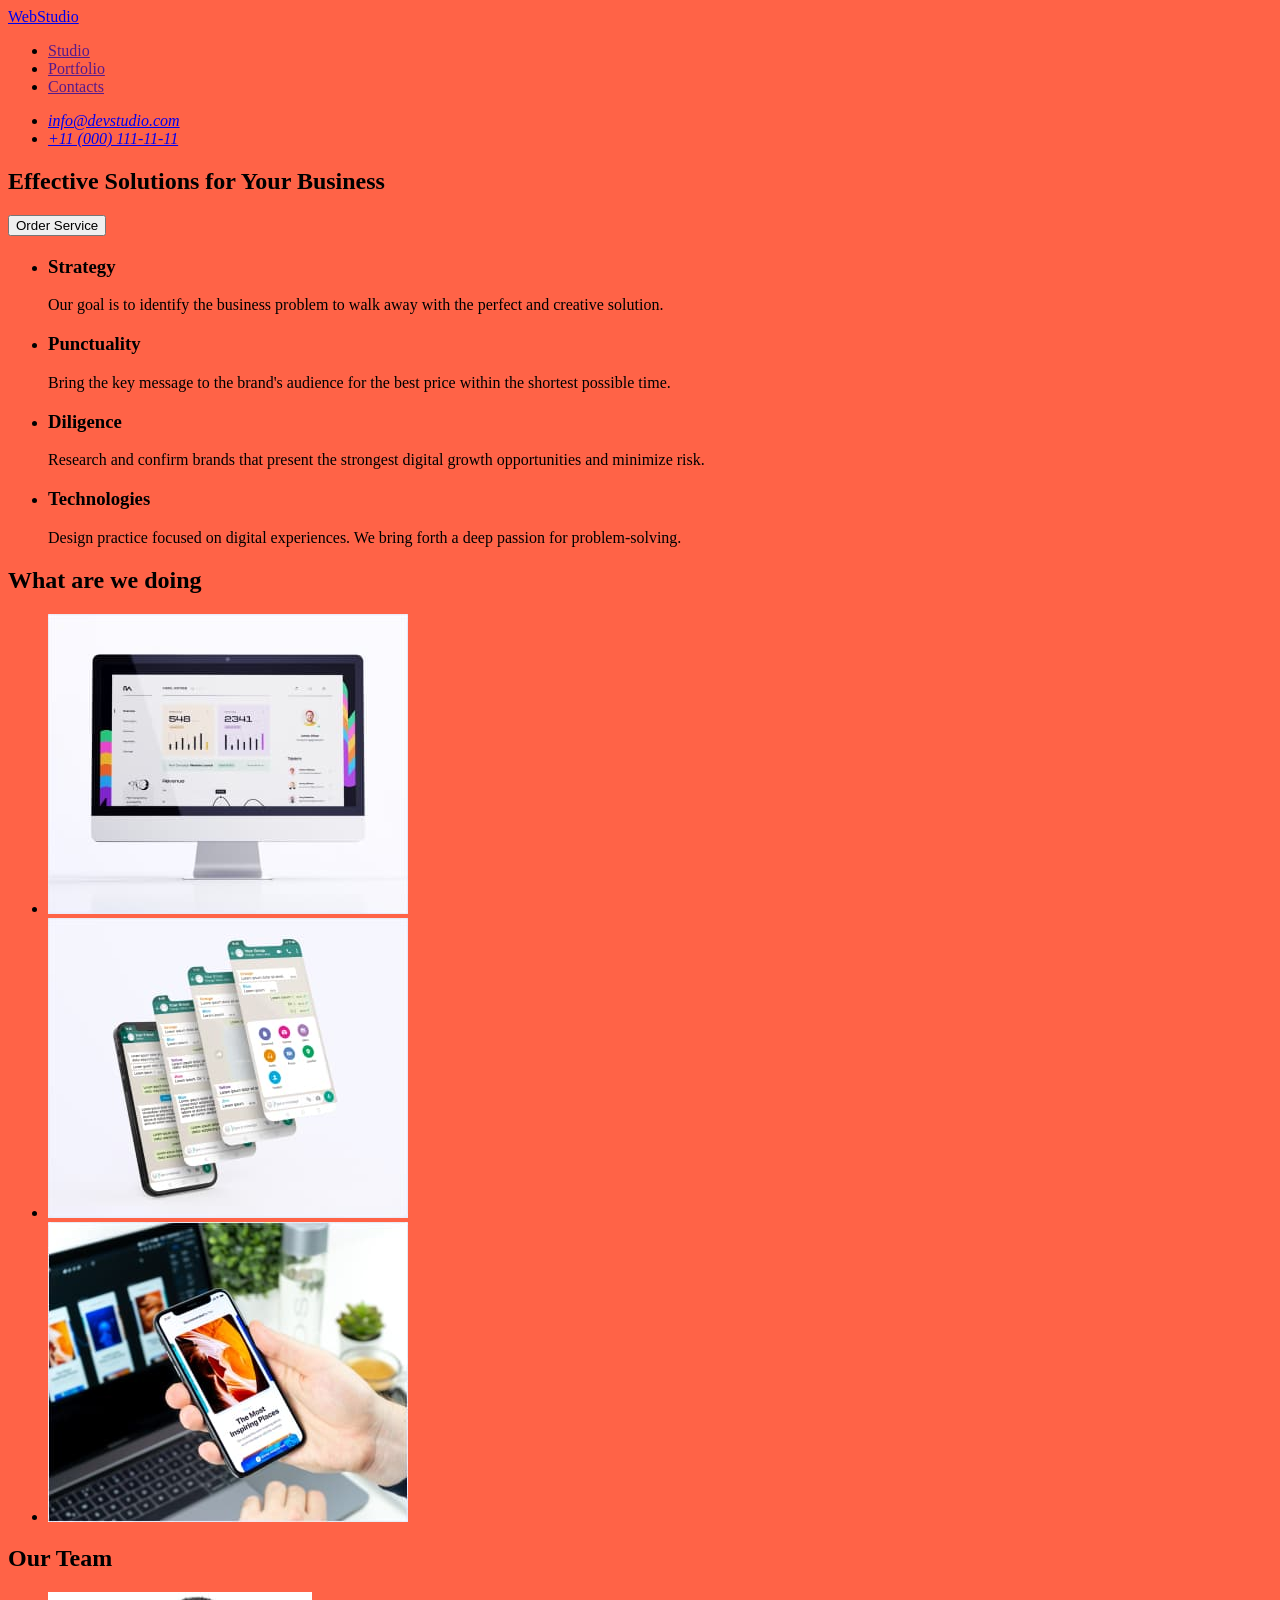
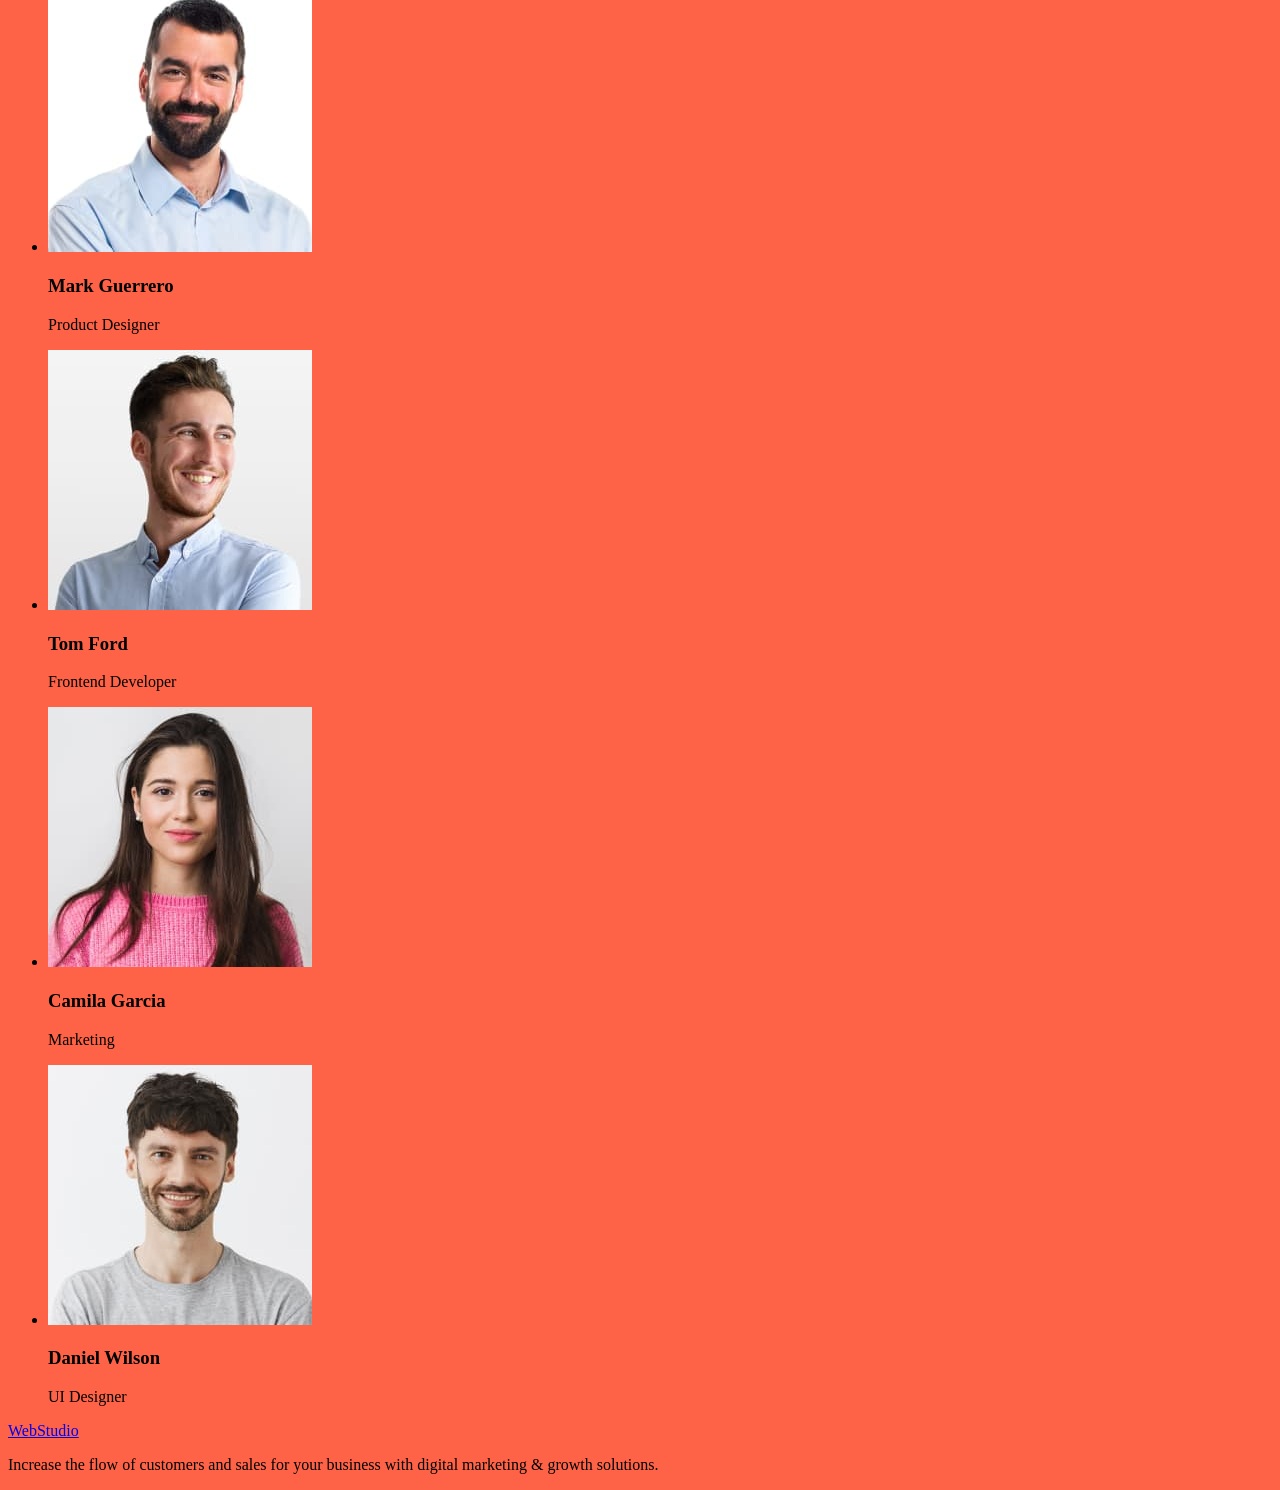
==== index.html @ 6b771194 "22,03,23" ====
<!DOCTYPE html>
<html lang="en">
  <head>
    <meta charset="UTF-8" />
    <meta http-equiv="X-UA-Compatible" content="IE=edge" />
    <meta name="viewport" content="width=device-width, initial-scale=1.0" />
    <title>Effective Solutions for Your Business</title>
    <link rel="stylesheet" href="./css/styles.css" />
  </head>
  <body>
    <header>
      <nav>
        <a href="./index.html">WebStudio</a>
        <ul>
          <li>
            <a href="">Studio</a>
          </li>
          <li>
            <a href="">Portfolio</a>
          </li>
          <li>
            <a href="">Contacts</a>
          </li>
        </ul>
      </nav>
      <address>
        <ul>
          <li>
            <a href="mailto:info@devstudio.com">info@devstudio.com</a>
          </li>
          <li>
            <a href="tel:+110001111111">+11 (000) 111-11-11</a>
          </li>
        </ul>
      </address>
    </header>
    <main>
      <section>
        <h1>Effective Solutions for Your Business</h1>
        <button type="button">Order Service</button>
      </section>
      <section>
        <h2></h2>
        <ul>
          <li>
            <h3>Strategy</h3>
            <p>
              Our goal is to identify the business problem to walk away with the
              perfect and creative solution.
            </p>
          </li>
          <li>
            <h3>Punctuality</h3>
            <p>
              Bring the key message to the brand's audience for the best price
              within the shortest possible time.
            </p>
          </li>
          <li>
            <h3>Diligence</h3>
            <p>
              Research and confirm brands that present the strongest digital
              growth opportunities and minimize risk.
            </p>
          </li>
          <li>
            <h3>Technologies</h3>
            <p>
              Design practice focused on digital experiences. We bring forth a
              deep passion for problem-solving.
            </p>
          </li>
        </ul>
      </section>
      <section>
        <h2>What are we doing</h2>
        <ul>
          <li>
            <img
              src="./images/comp1.jpg"
              alt="computer"
              width="360"
              height="300"
            />
          </li>
          <li>
            <img
              src="./images/tel1.jpg"
              alt="telephone"
              width="360"
              height="300"
            />
          </li>
          <li>
            <img
              src="./images/comp-tel.jpg"
              alt="computer and telephone"
              width="360"
              height="300"
            />
          </li>
        </ul>
      </section>
      <section>
        <h2>Our Team</h2>
        <ul>
          <li>
            <img
              src="./images/mark-guerrero.jpg"
              alt="mark-guerrero"
              width="264"
              height="260"
            />
            <h3>Mark Guerrero</h3>
            <p>Product Designer</p>
          </li>
          <li>
            <img
              src="./images/tom-ford.jpg"
              alt="tom-ford"
              width="264"
              height="260"
            />
            <h3>Tom Ford</h3>
            <p>Frontend Developer</p>
          </li>
          <li>
            <img
              src="./images/camila-garcia.jpg"
              alt="camila-garcia"
              width="264"
              height="260"
            />
            <h3>Camila Garcia</h3>
            <p>Marketing</p>
          </li>
          <li>
            <img
              src="./images/daniel-wilson.jpg"
              alt="daniel-wilson"
              width="264"
              height="260"
            />
            <h3>Daniel Wilson</h3>
            <p>UI Designer</p>
          </li>
        </ul>
      </section>
    </main>

    <footer>
      <a href="./index.html">WebStudio</a>
      <p>
        Increase the flow of customers and sales for your business with digital
        marketing & growth solutions.
      </p>
    </footer>
  </body>
</html>
---- css/styles.css ----
body {
  background-color: tomato;
}
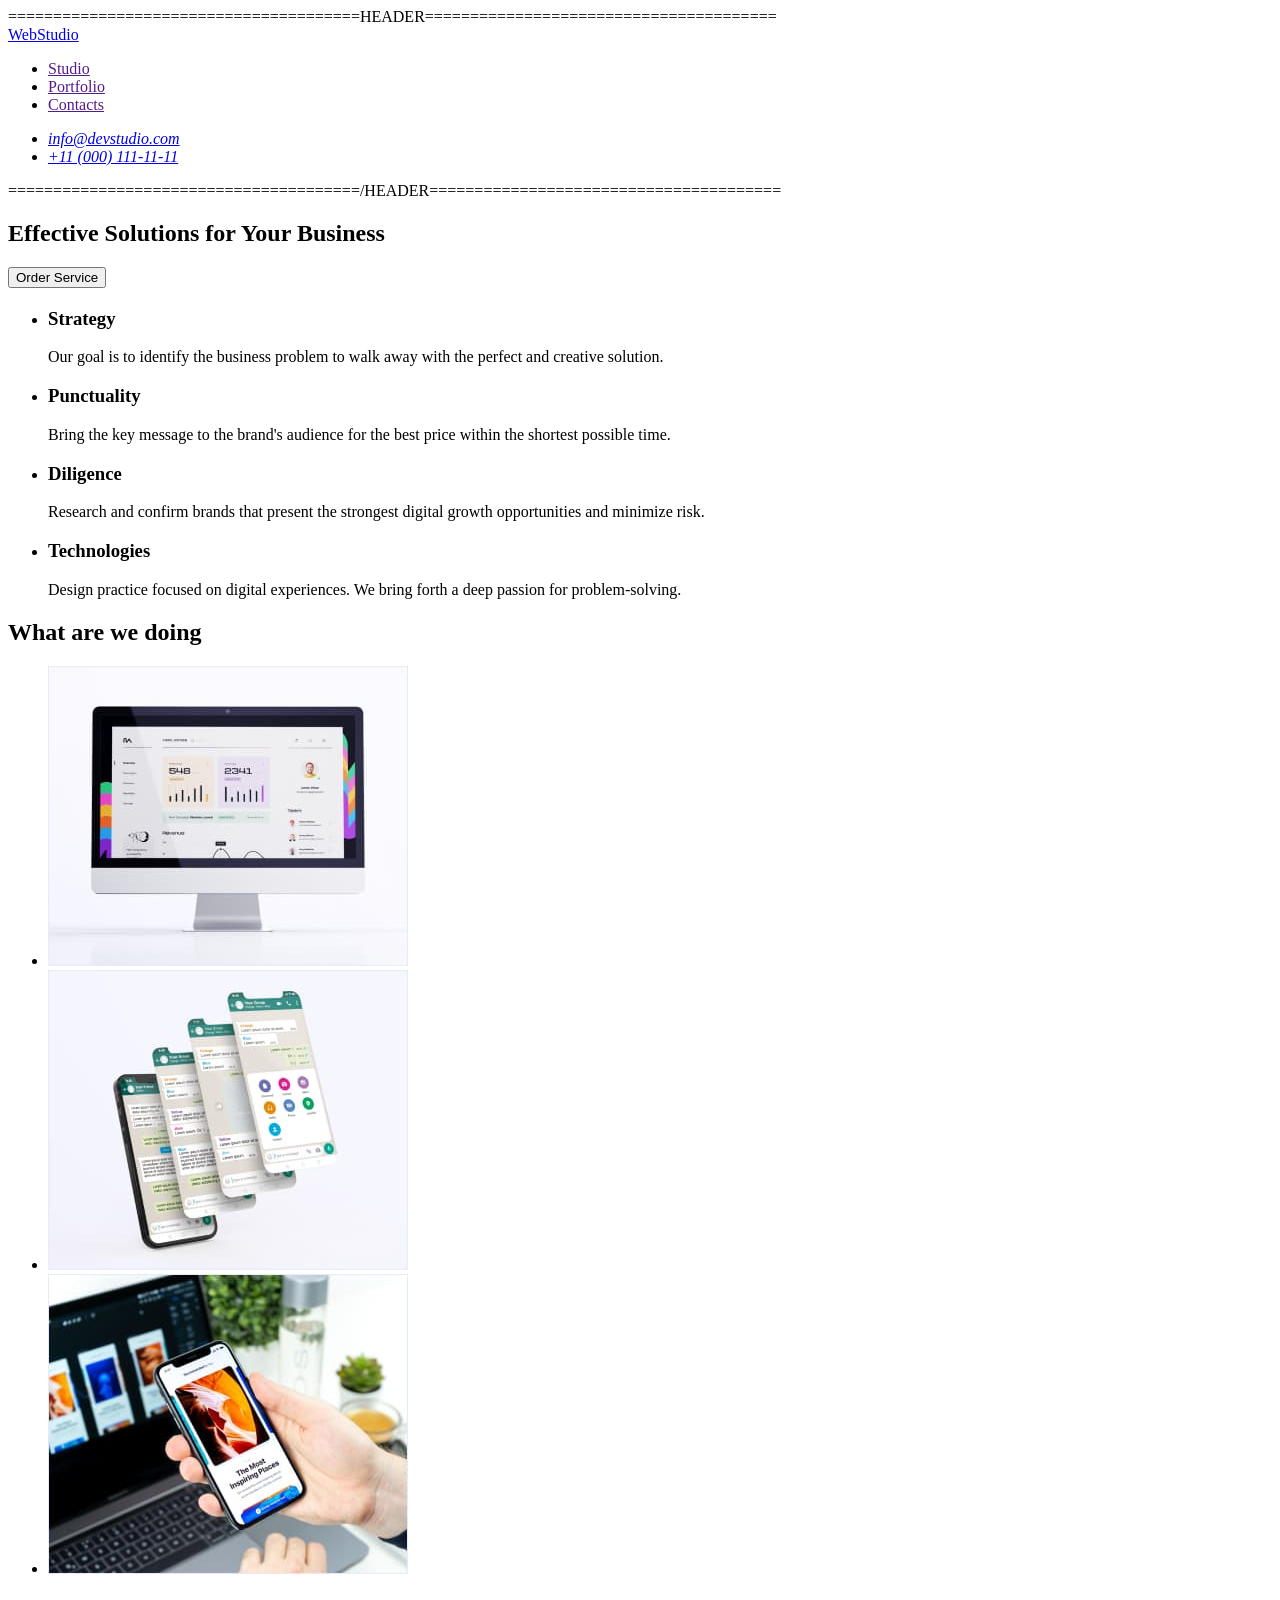
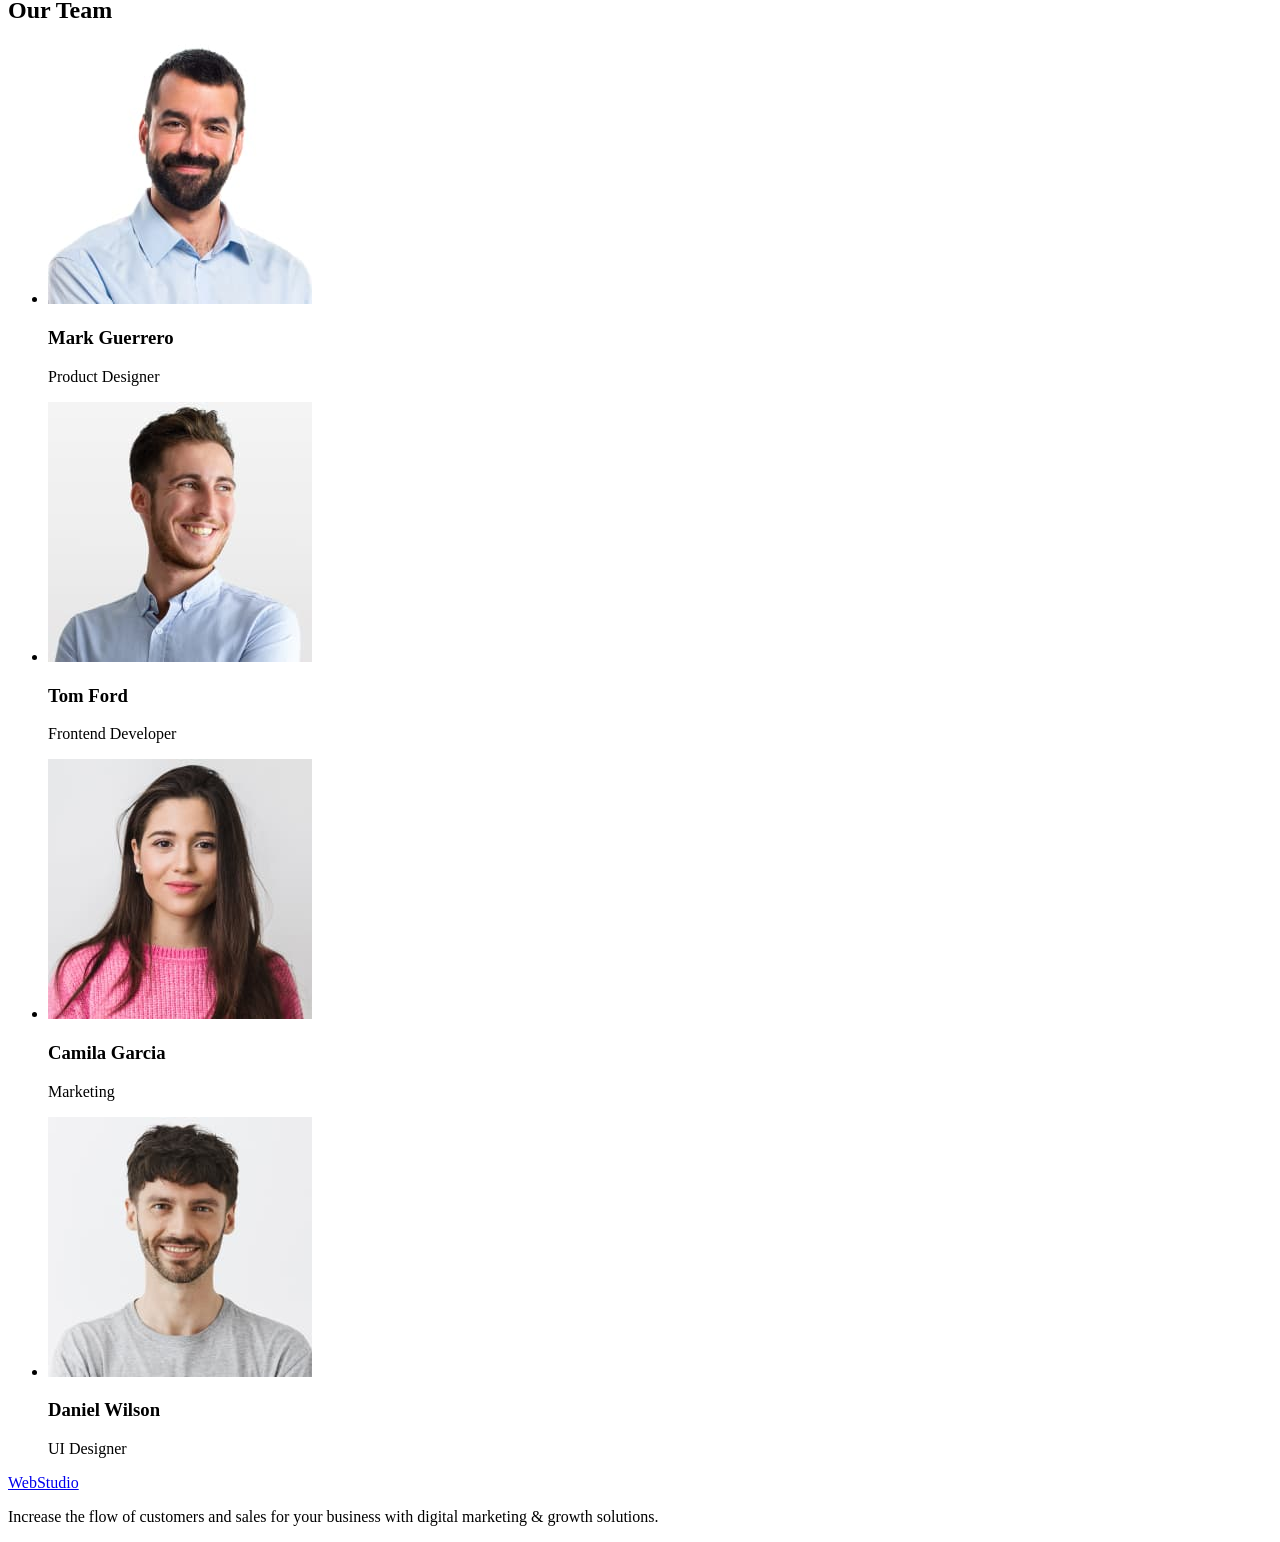
==== commit 23564db5: "23.03.23" ====
--- a/index.html
+++ b/index.html
@@ -8,6 +8,7 @@
     <link rel="stylesheet" href="./css/styles.css" />
   </head>
   <body>
+    =======================================HEADER=======================================
     <header>
       <nav>
         <a href="./index.html">WebStudio</a>
@@ -34,6 +35,7 @@
         </ul>
       </address>
     </header>
+    =======================================/HEADER=======================================
     <main>
       <section>
         <h1>Effective Solutions for Your Business</h1>
--- a/css/styles.css
+++ b/css/styles.css
@@ -1,3 +1,3 @@
 body {
-  background-color: tomato;
+  background-color: ;
 }
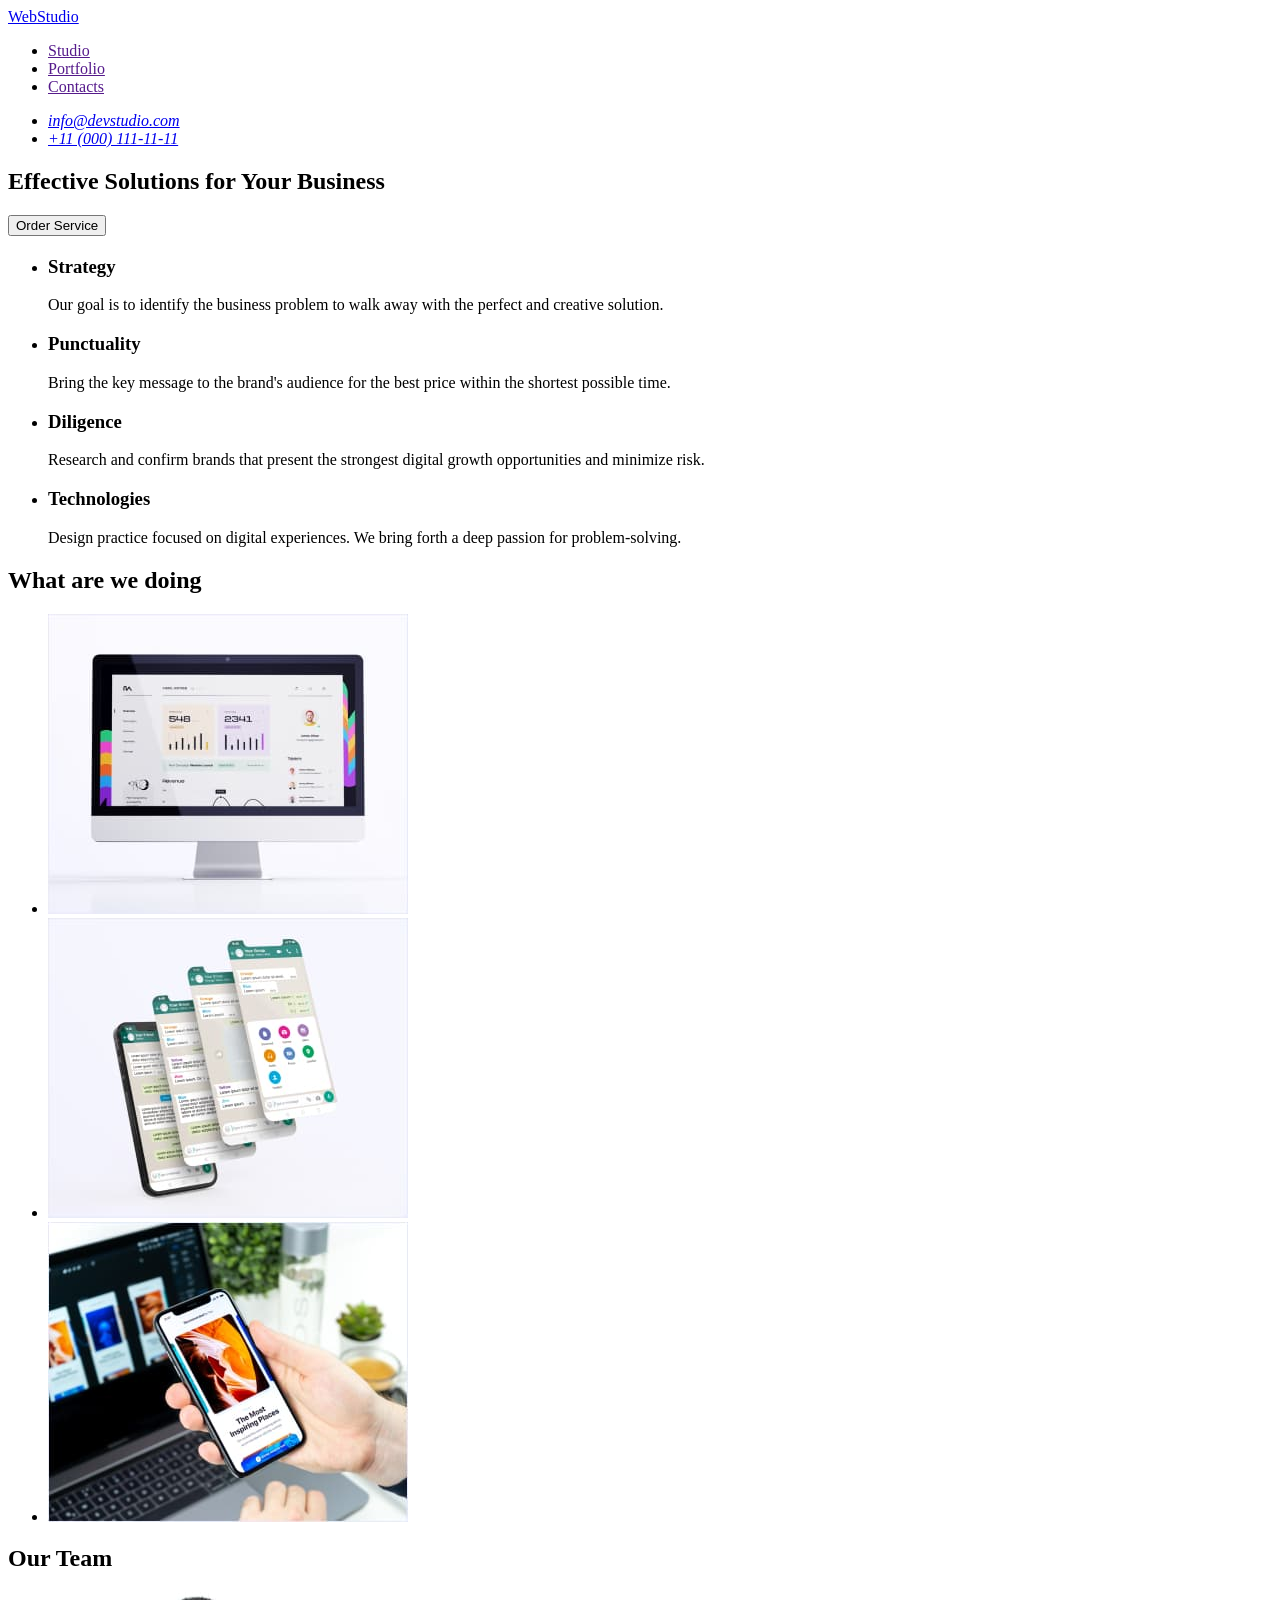
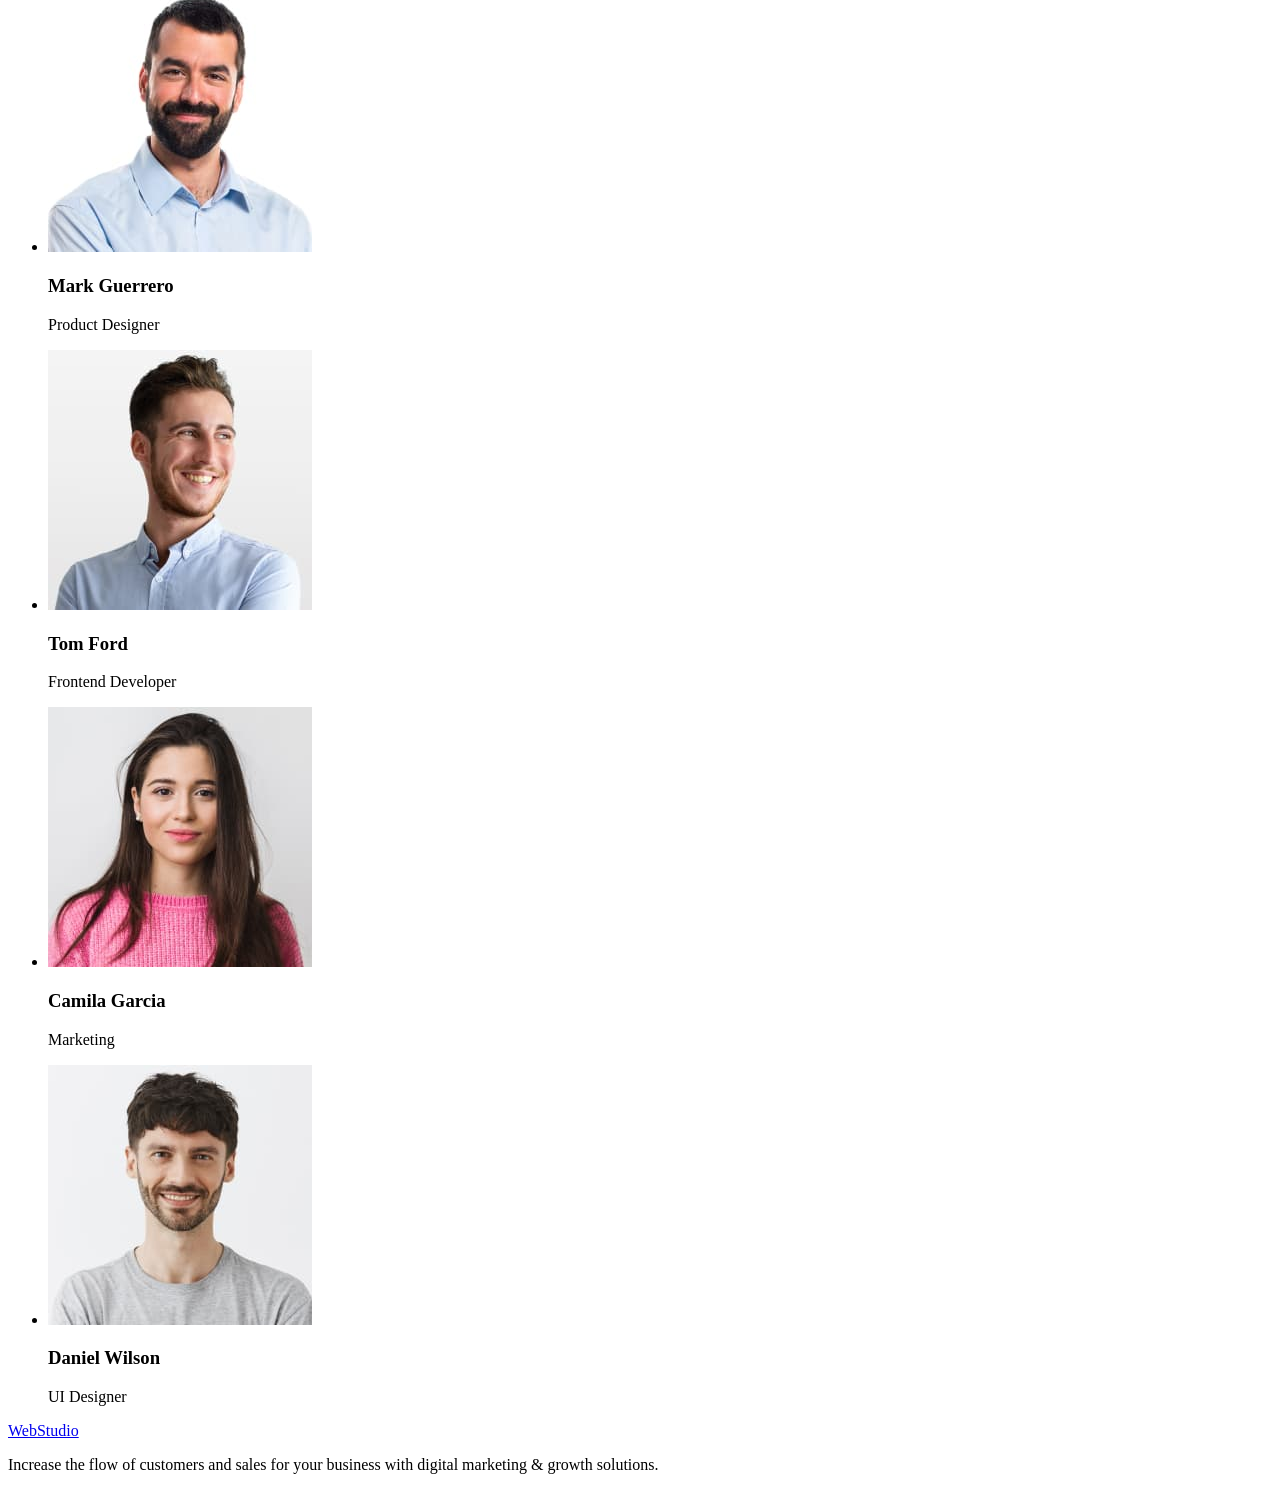
==== commit 72fecde3: "23.03.2023" ====
--- a/index.html
+++ b/index.html
@@ -8,7 +8,6 @@
     <link rel="stylesheet" href="./css/styles.css" />
   </head>
   <body>
-    =======================================HEADER=======================================
     <header>
       <nav>
         <a href="./index.html">WebStudio</a>
@@ -35,7 +34,6 @@
         </ul>
       </address>
     </header>
-    =======================================/HEADER=======================================
     <main>
       <section>
         <h1>Effective Solutions for Your Business</h1>
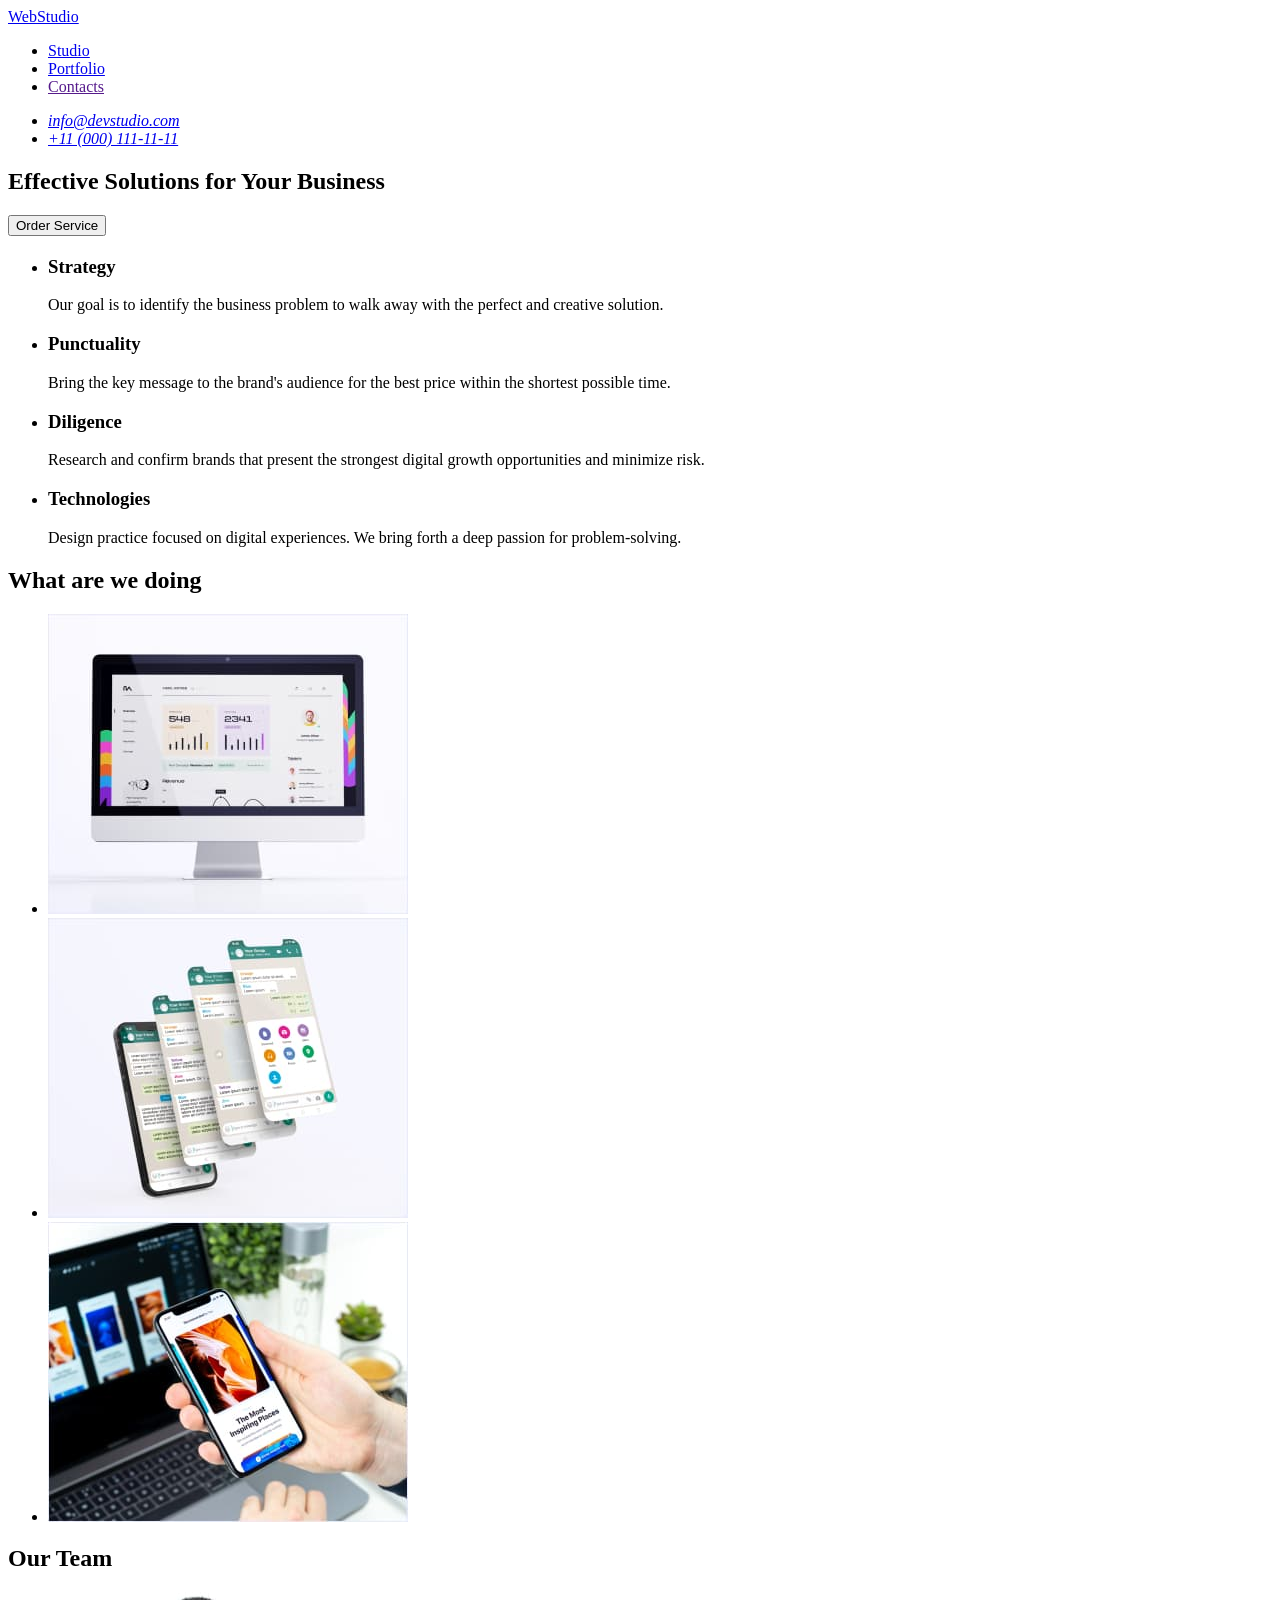
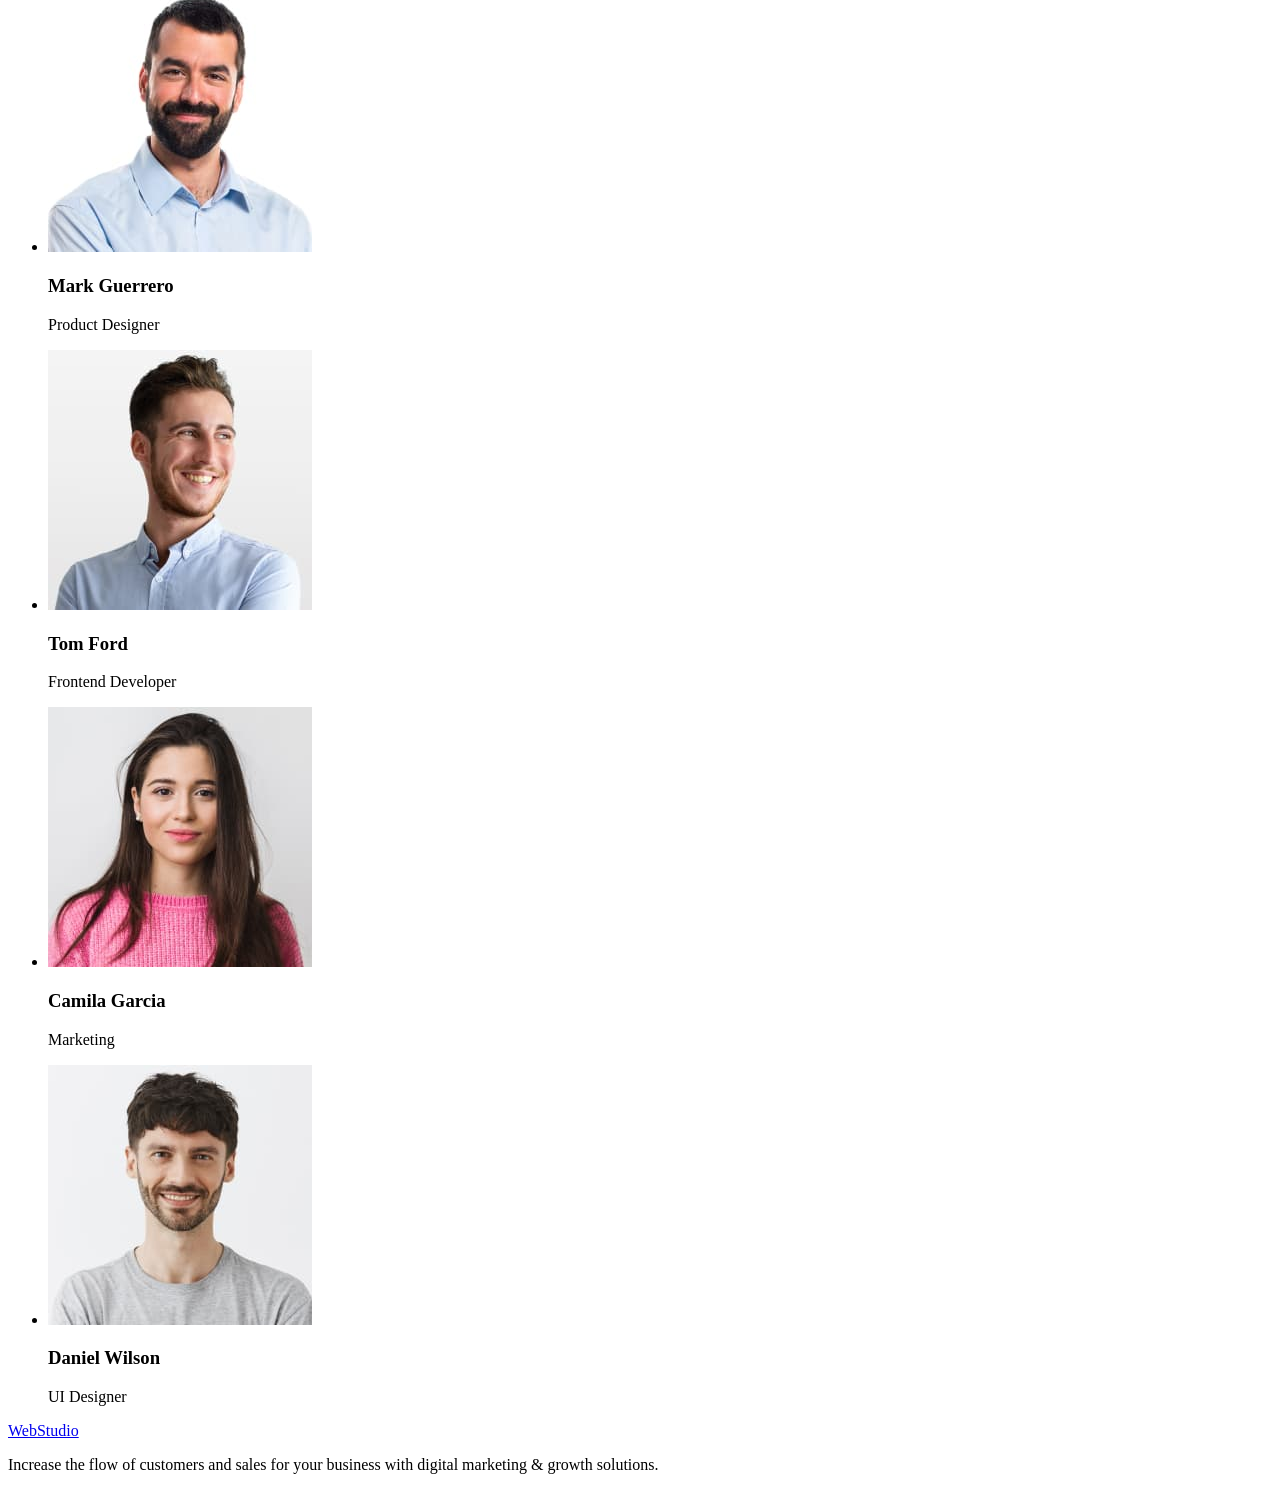
==== commit 3f09b196: "10,04,23" ====
--- a/index.html
+++ b/index.html
@@ -13,10 +13,10 @@
         <a href="./index.html">WebStudio</a>
         <ul>
           <li>
-            <a href="">Studio</a>
+            <a href="./index.html">Studio</a>
           </li>
           <li>
-            <a href="">Portfolio</a>
+            <a href="./portfolio.html">Portfolio</a>
           </li>
           <li>
             <a href="">Contacts</a>
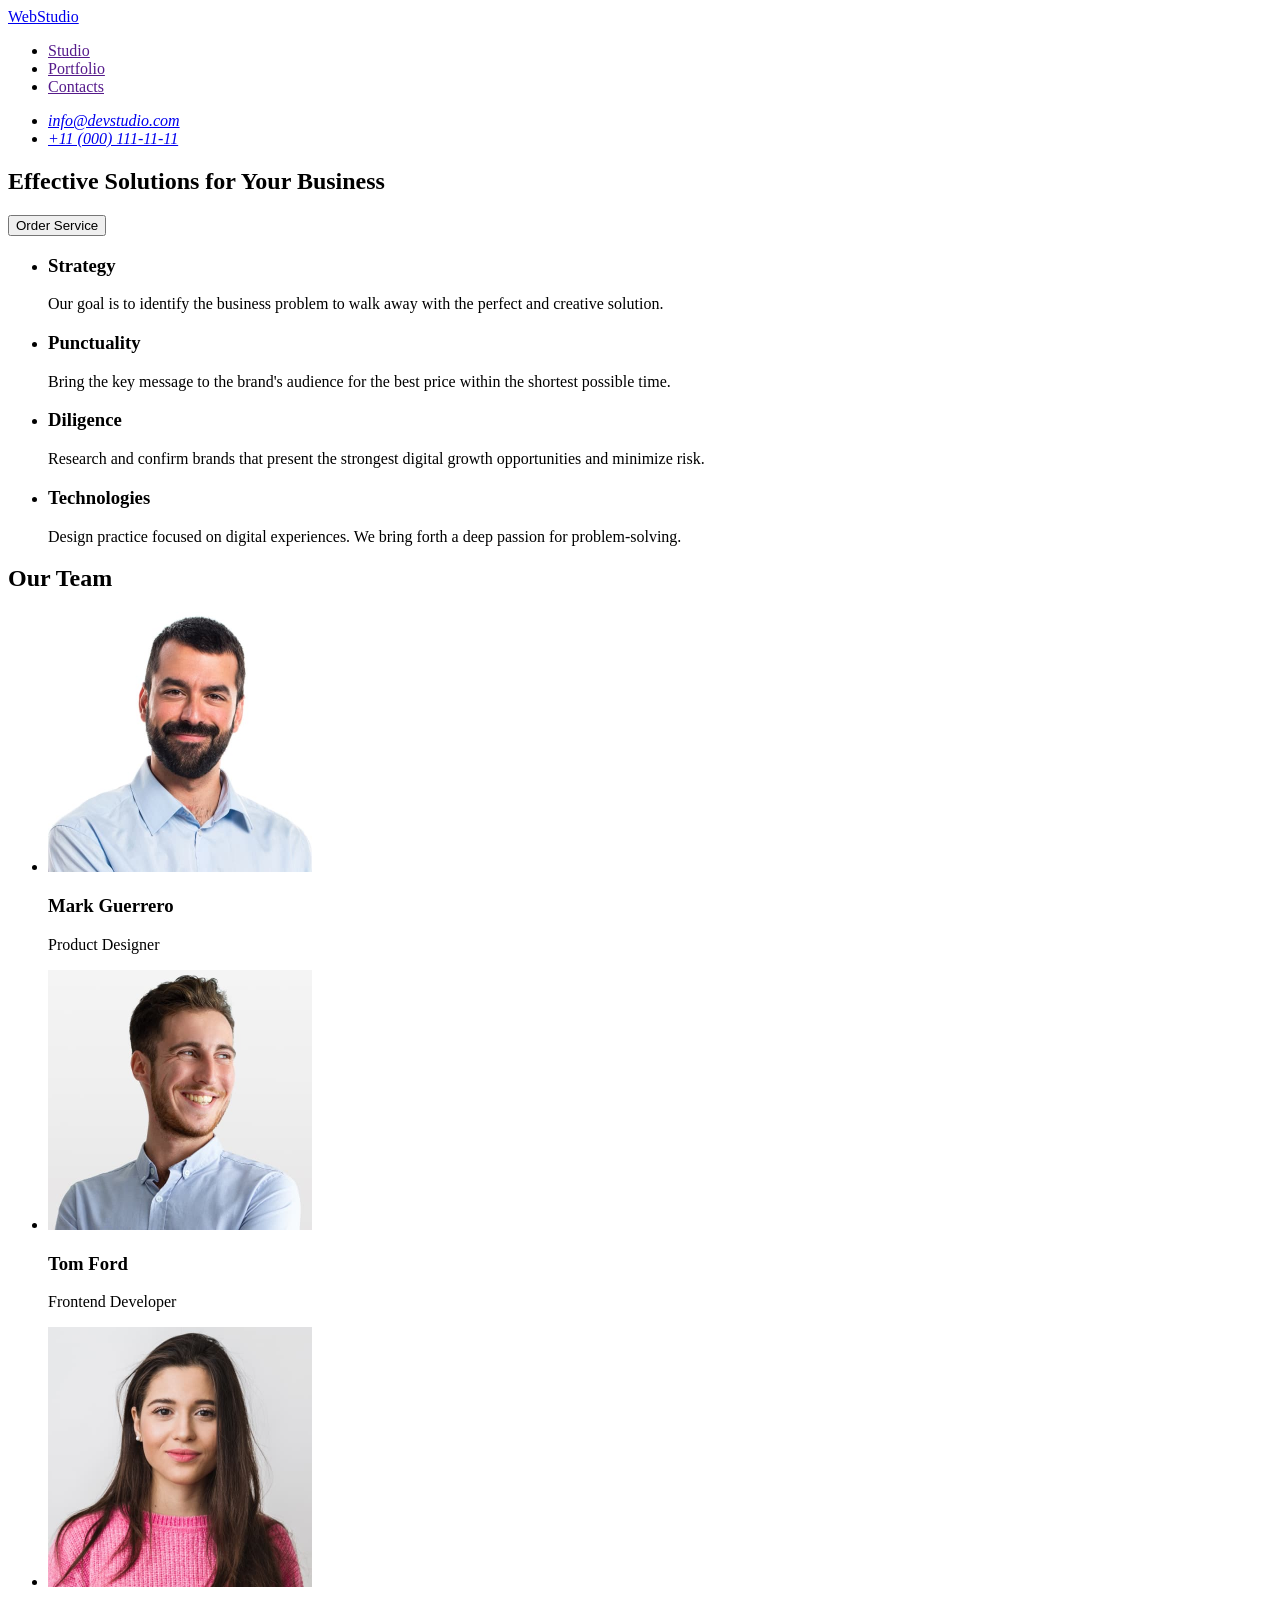
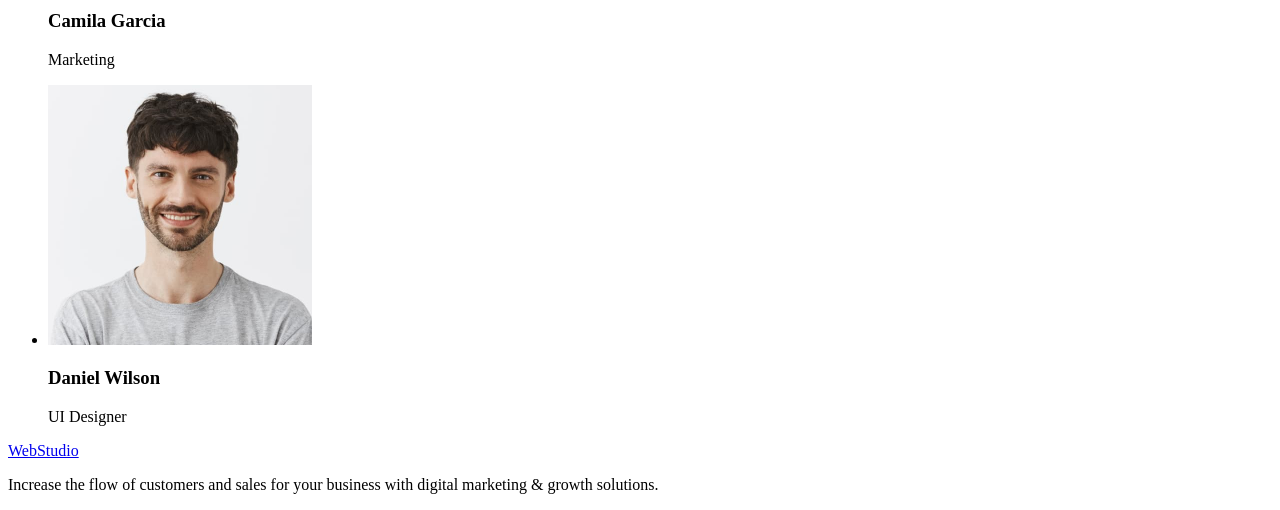
==== commit f2cec933: "Initial commit" ====
--- a/index.html
+++ b/index.html
@@ -4,33 +4,22 @@
     <meta charset="UTF-8" />
     <meta http-equiv="X-UA-Compatible" content="IE=edge" />
     <meta name="viewport" content="width=device-width, initial-scale=1.0" />
-    <title>Effective Solutions for Your Business</title>
-    <link rel="stylesheet" href="./css/styles.css" />
+    <title>WebStudio</title>
   </head>
   <body>
     <header>
       <nav>
         <a href="./index.html">WebStudio</a>
         <ul>
-          <li>
-            <a href="./index.html">Studio</a>
-          </li>
-          <li>
-            <a href="./portfolio.html">Portfolio</a>
-          </li>
-          <li>
-            <a href="">Contacts</a>
-          </li>
+          <li><a href="">Studio</a></li>
+          <li><a href="">Portfolio</a></li>
+          <li><a href="">Contacts</a></li>
         </ul>
       </nav>
       <address>
         <ul>
-          <li>
-            <a href="mailto:info@devstudio.com">info@devstudio.com</a>
-          </li>
-          <li>
-            <a href="tel:+110001111111">+11 (000) 111-11-11</a>
-          </li>
+          <li><a href="mailto:info@devstudio.com">info@devstudio.com</a></li>
+          <li><a href="tel:+110001111111">+11 (000) 111-11-11</a></li>
         </ul>
       </address>
     </header>
@@ -40,7 +29,7 @@
         <button type="button">Order Service</button>
       </section>
       <section>
-        <h2></h2>
+        <h2 hidden>Avantages</h2>
         <ul>
           <li>
             <h3>Strategy</h3>
@@ -73,41 +62,12 @@
         </ul>
       </section>
       <section>
-        <h2>What are we doing</h2>
-        <ul>
-          <li>
-            <img
-              src="./images/comp1.jpg"
-              alt="computer"
-              width="360"
-              height="300"
-            />
-          </li>
-          <li>
-            <img
-              src="./images/tel1.jpg"
-              alt="telephone"
-              width="360"
-              height="300"
-            />
-          </li>
-          <li>
-            <img
-              src="./images/comp-tel.jpg"
-              alt="computer and telephone"
-              width="360"
-              height="300"
-            />
-          </li>
-        </ul>
-      </section>
-      <section>
         <h2>Our Team</h2>
         <ul>
           <li>
             <img
-              src="./images/mark-guerrero.jpg"
-              alt="mark-guerrero"
+              src="./images/Mark-Guerrero.jpg"
+              alt="Mark-Guerrero"
               width="264"
               height="260"
             />
@@ -116,8 +76,8 @@
           </li>
           <li>
             <img
-              src="./images/tom-ford.jpg"
-              alt="tom-ford"
+              src="./images/Tom-Ford.jpg"
+              alt="Tom-Ford"
               width="264"
               height="260"
             />
@@ -126,8 +86,8 @@
           </li>
           <li>
             <img
-              src="./images/camila-garcia.jpg"
-              alt="camila-garcia"
+              src="./images/Camila-Garcia.jpg"
+              alt="Camila-Garcia"
               width="264"
               height="260"
             />
@@ -136,8 +96,8 @@
           </li>
           <li>
             <img
-              src="./images/daniel-wilson.jpg"
-              alt="daniel-wilson"
+              src="./images/Daniel-Wilson.jpg"
+              alt="Daniel-Wilson"
               width="264"
               height="260"
             />
@@ -147,7 +107,6 @@
         </ul>
       </section>
     </main>
-
     <footer>
       <a href="./index.html">WebStudio</a>
       <p>
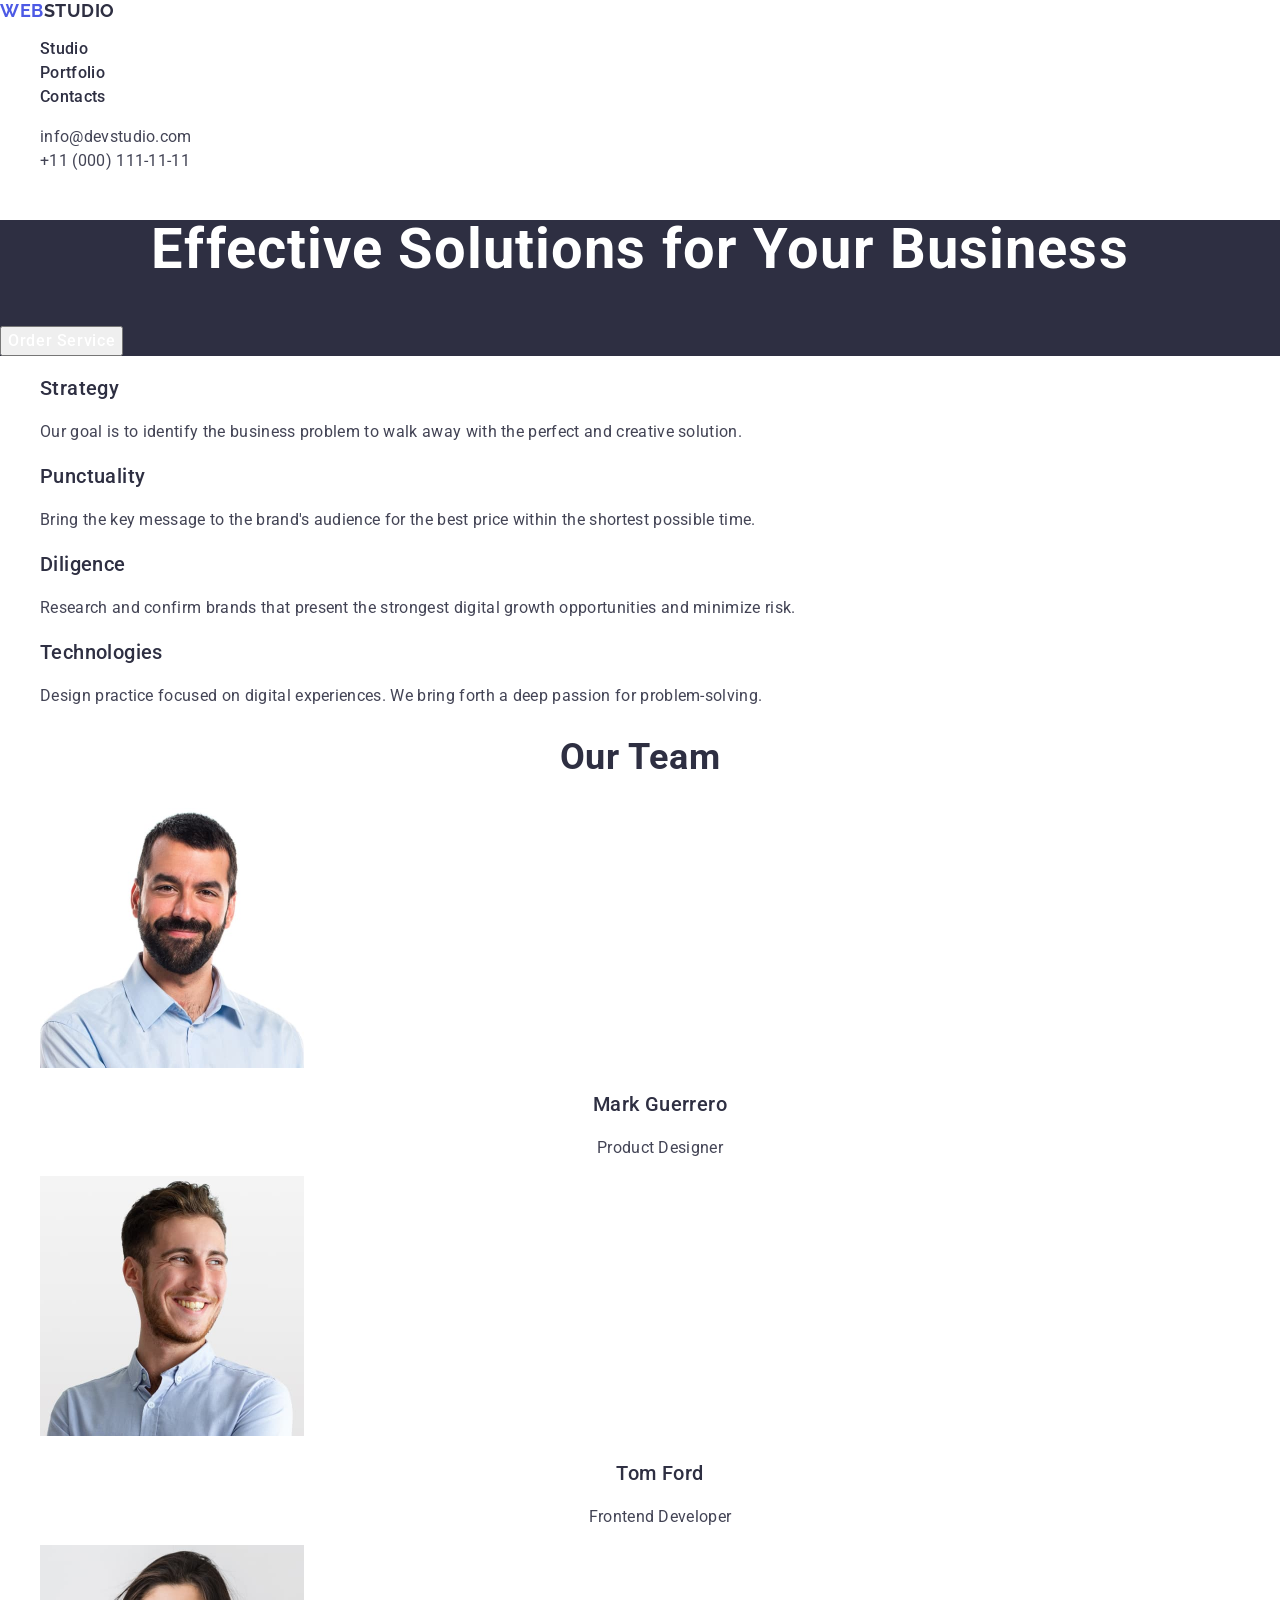
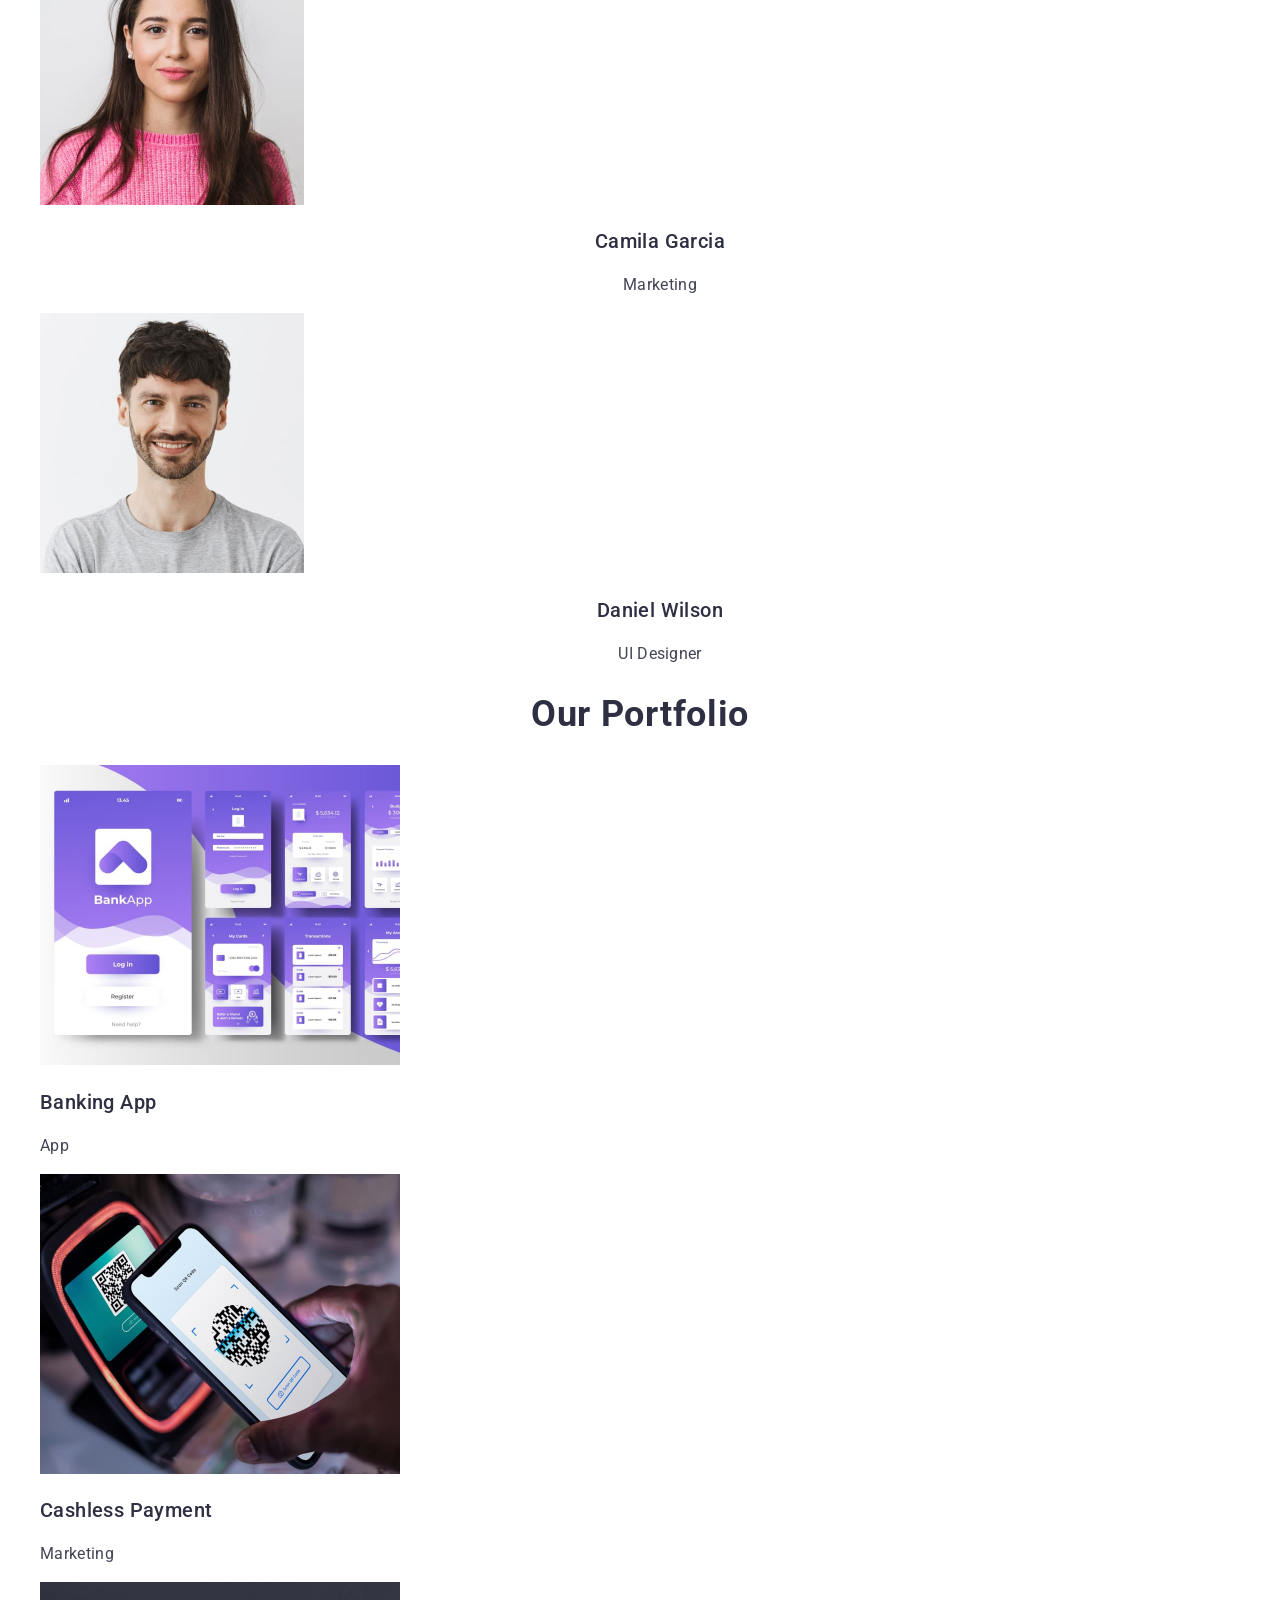
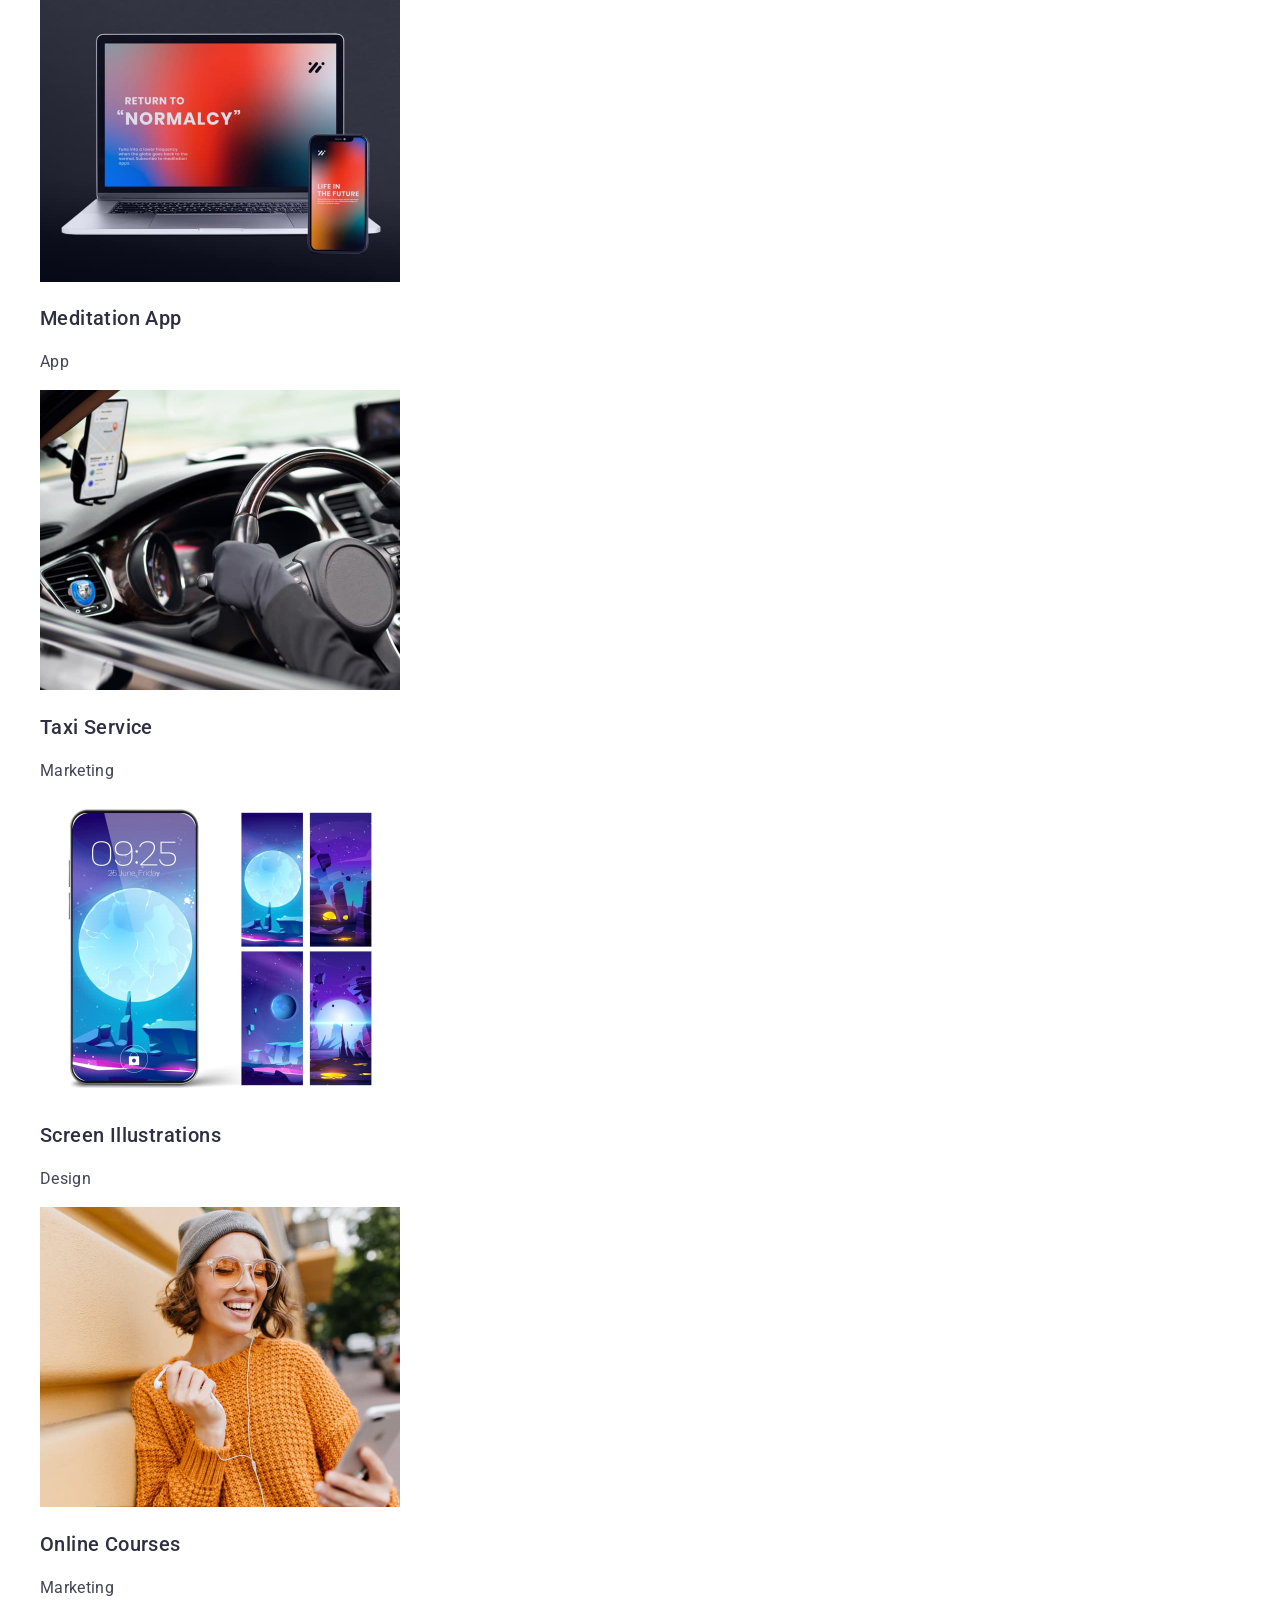
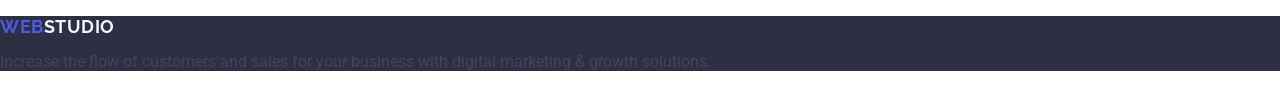
==== commit d305ff59: "add styles" ====
--- a/index.html
+++ b/index.html
@@ -5,110 +5,207 @@
     <meta http-equiv="X-UA-Compatible" content="IE=edge" />
     <meta name="viewport" content="width=device-width, initial-scale=1.0" />
     <title>WebStudio</title>
+    <link rel="preconnect" href="https://fonts.googleapis.com" />
+    <link rel="preconnect" href="https://fonts.gstatic.com" crossorigin />
+    <link
+      href="https://fonts.googleapis.com/css2?family=Raleway:ital,wght@0,700;1,700&family=Roboto:wght@100;400;500;700&display=swap"
+      rel="stylesheet"
+    />
+    <link
+      rel="stylesheet"
+      href="https://cdnjs.cloudflare.com/ajax/libs/modern-normalize/3.0.1/modern-normalize.min.css"
+      integrity="sha512-q6WgHqiHlKyOqslT/lgBgodhd03Wp4BEqKeW6nNtlOY4quzyG3VoQKFrieaCeSnuVseNKRGpGeDU3qPmabCANg=="
+      crossorigin="anonymous"
+      referrerpolicy="no-referrer"
+    />
+    <link rel="stylesheet" href="./css/styles.css" />
   </head>
   <body>
-    <header>
-      <nav>
-        <a href="./index.html">WebStudio</a>
-        <ul>
-          <li><a href="">Studio</a></li>
-          <li><a href="">Portfolio</a></li>
-          <li><a href="">Contacts</a></li>
+    <header class="page-header">
+      <nav class="header-nav">
+        <a class="logo header-logo" href="./index.html"
+          >Web<span class="logo-part">Studio</span></a
+        >
+        <ul class="nav-list">
+          <li class="nav-item">
+            <a class="nav-link" href="./index.html">Studio</a>
+          </li>
+          <li class="nav-item">
+            <a class="nav-link" href="">Portfolio</a>
+          </li>
+          <li class="nav-item">
+            <a class="nav-link" href="">Contacts</a>
+          </li>
         </ul>
       </nav>
-      <address>
-        <ul>
-          <li><a href="mailto:info@devstudio.com">info@devstudio.com</a></li>
-          <li><a href="tel:+110001111111">+11 (000) 111-11-11</a></li>
+      <address class="contacts">
+        <ul class="contacts-list">
+          <li class="contacts-item">
+            <a class="contacts-link" href="mailto:info@devstudio.com"
+              >info@devstudio.com</a
+            >
+          </li>
+          <li class="contacts-item">
+            <a class="contacts-link" href="tel:+110001111111"
+              >+11 (000) 111-11-11</a
+            >
+          </li>
         </ul>
       </address>
     </header>
     <main>
-      <section>
-        <h1>Effective Solutions for Your Business</h1>
-        <button type="button">Order Service</button>
-      </section>
-      <section>
+      <section class="hero">
+        <h1 class="hero-title">Effective Solutions for Your Business</h1>
+        <button type="button" class="hero-button">Order Service</button>
+      </section>
+      <section class="about">
         <h2 hidden>Avantages</h2>
-        <ul>
-          <li>
-            <h3>Strategy</h3>
-            <p>
+        <ul class="about-list">
+          <li class="about-item">
+            <h3 class="about-title">Strategy</h3>
+            <p class="about-text">
               Our goal is to identify the business problem to walk away with the
               perfect and creative solution.
             </p>
           </li>
           <li>
-            <h3>Punctuality</h3>
-            <p>
+            <h3 class="about-title">Punctuality</h3>
+            <p class="about-text">
               Bring the key message to the brand's audience for the best price
               within the shortest possible time.
             </p>
           </li>
           <li>
-            <h3>Diligence</h3>
-            <p>
+            <h3 class="about-title">Diligence</h3>
+            <p class="about-text">
               Research and confirm brands that present the strongest digital
               growth opportunities and minimize risk.
             </p>
           </li>
           <li>
-            <h3>Technologies</h3>
-            <p>
+            <h3 class="about-title">Technologies</h3>
+            <p class="about-text">
               Design practice focused on digital experiences. We bring forth a
               deep passion for problem-solving.
             </p>
           </li>
         </ul>
       </section>
-      <section>
-        <h2>Our Team</h2>
-        <ul>
-          <li>
+      <section class="team">
+        <h2 class="team-title">Our Team</h2>
+        <ul class="team-list">
+          <li class="team-item">
             <img
               src="./images/Mark-Guerrero.jpg"
               alt="Mark-Guerrero"
               width="264"
               height="260"
             />
-            <h3>Mark Guerrero</h3>
-            <p>Product Designer</p>
-          </li>
-          <li>
+            <h3 class="team-name">Mark Guerrero</h3>
+            <p class="team-text">Product Designer</p>
+          </li>
+          <li class="team-item">
             <img
               src="./images/Tom-Ford.jpg"
               alt="Tom-Ford"
               width="264"
               height="260"
             />
-            <h3>Tom Ford</h3>
-            <p>Frontend Developer</p>
-          </li>
-          <li>
+            <h3 class="team-name">Tom Ford</h3>
+            <p class="team-text">Frontend Developer</p>
+          </li>
+          <li class="team-item">
             <img
               src="./images/Camila-Garcia.jpg"
               alt="Camila-Garcia"
               width="264"
               height="260"
             />
-            <h3>Camila Garcia</h3>
-            <p>Marketing</p>
-          </li>
-          <li>
+            <h3 class="team-name">Camila Garcia</h3>
+            <p class="team-text">Marketing</p>
+          </li>
+          <li class="team-item">
             <img
               src="./images/Daniel-Wilson.jpg"
               alt="Daniel-Wilson"
               width="264"
               height="260"
             />
-            <h3>Daniel Wilson</h3>
-            <p>UI Designer</p>
+            <h3 class="team-name">Daniel Wilson</h3>
+            <p class="team-text">UI Designer</p>
+          </li>
+        </ul>
+      </section>
+      <section class="portfolio">
+        <h2 class="portfolio-title">Our Portfolio</h2>
+        <ul class="portfolio-list">
+          <li class="portfolio-item">
+            <img
+              src="./images/Banking-App.jpg"
+              alt="Banking-App"
+              width="360"
+              height="300"
+            />
+            <h3 class="portfolio-name">Banking App</h3>
+            <p class="portfolio-text">App</p>
+          </li>
+          <li class="portfolio-item">
+            <img
+              src="./images/Cashless-Payment.jpg"
+              alt="Cashless-Payment"
+              width="360"
+              height="300"
+            />
+            <h3 class="portfolio-name">Cashless Payment</h3>
+            <p class="portfolio-text">Marketing</p>
+          </li>
+          <li class="portfolio-item">
+            <img
+              src="./images/Meditation-App.jpg"
+              alt="Meditation-App"
+              width="360"
+              height="300"
+            />
+            <h3 class="portfolio-name">Meditation App</h3>
+            <p class="portfolio-text">App</p>
+          </li>
+          <li class="portfolio-item">
+            <img
+              src="./images/Taxi-Service.jpg"
+              alt="Taxi-Service"
+              width="360"
+              height="300"
+            />
+            <h3 class="portfolio-name">Taxi Service</h3>
+            <p class="portfolio-text">Marketing</p>
+          </li>
+          <li class="portfolio-item">
+            <img
+              src="./images/Screen-Illustrations.jpg"
+              alt="Screen-Illustrations"
+              width="360"
+              height="300"
+            />
+            <h3 class="portfolio-name">Screen Illustrations</h3>
+            <p class="portfolio-text">Design</p>
+          </li>
+          <li class="portfolio-item">
+            <img
+              src="./images/Online-Courses.jpg"
+              alt="Online-Courses"
+              width="360"
+              height="300"
+            />
+            <h3 class="portfolio-name">Online Courses</h3>
+            <p class="portfolio-text">Marketing</p>
           </li>
         </ul>
       </section>
     </main>
-    <footer>
-      <a href="./index.html">WebStudio</a>
+    <footer class="page-footer">
+      <a class="logo footer-logo" href="./index.html"
+        >Web<span class="logo-part">Studio</span></a
+      >
       <p>
         Increase the flow of customers and sales for your business with digital
         marketing & growth solutions.
--- a/css/styles.css
+++ b/css/styles.css
@@ -0,0 +1,149 @@
+body {
+    font-family: Roboto, sans-serif;
+    color: #434455;
+    background-color: #fff;
+}
+ul, ol { list-style-type: none;}
+a { text-decoration: none;}
+
+/*--------------------------HEADER---------------*/
+
+.logo {
+        font-family: "Raleway", sans-serif;
+        font-weight: 700;
+        font-size: 18px;
+        line-height: 1.17;
+        letter-spacing: 0.03em;
+        text-transform: uppercase;
+         color: #4d5ae5;
+}
+
+.header-logo .logo-part { color: #2e2f42;}
+
+.nav-link {
+        font-weight: 500;
+        font-size: 16px;
+        line-height: 1.5;
+        letter-spacing: 0.02em;
+        color: #2e2f42;
+}
+
+.nav-link:hover,
+.nav-link:focus {
+    color: #404bbf;
+}
+.contacts { font-style: normal;}
+
+.contacts-link {
+         font-size: 16px;
+        line-height: 1.5;
+        letter-spacing: 0.02em;
+        color: #434455;
+}
+
+.contacts-link:hover,
+.contacts-link:focus {
+    color: #404bbf;
+}
+ 
+/*-----------------HERO--------------*/
+
+.hero-title {
+
+        font-size: 56px;
+        line-height: 1.07;
+        letter-spacing: 0.02em;
+        text-align: center;
+        color: #fff;
+}
+.hero {
+    background-color: #2e2f42;
+}
+.hero-button {
+        font-weight: 500;
+        font-size: 16px;
+        line-height: 1.5;
+        letter-spacing: 0.04em;
+        color: #fff;
+        cursor: pointer;
+}
+
+
+/*----------------ABOUT-------------*/
+.about-title {
+        font-weight: 500;
+        font-size: 20px;
+        line-height: 1.2;
+        letter-spacing: 0.02em;
+        color: #2e2f42;
+}
+.about-text {        
+        font-size: 16px;
+        line-height: 1.5;
+        letter-spacing: 0.02em;
+        color: #434455;
+}
+
+
+
+
+/*---------------OUR TEAM-------------*/
+
+.team-title {    
+        font-size: 36px;
+        line-height: 1.11;
+        letter-spacing: 0.02em;
+        text-align: center;
+        color: #2e2f42;
+}
+.team-name {
+        font-weight: 500;
+        font-size: 20px;
+        line-height: 1.2;
+        letter-spacing: 0.02em;
+        text-align: center;
+        color: #2e2f42;
+}
+.team-text {
+         font-size: 16px;
+        line-height: 1.5;
+        letter-spacing: 0.02em;
+        text-align: center;
+        color: #434455;
+}
+
+/*-------------PORTFOLIO-----------*/
+
+.portfolio-title {    
+        font-size: 36px;
+        line-height: 1.11;
+        letter-spacing: 0.02em;
+        text-align: center;
+        color: #2e2f42;
+}
+
+.portfolio-name {
+        font-weight: 500;
+        font-size: 20px;
+        line-height: 1.2;
+        letter-spacing: 0.02em;
+        color: #2e2f42;
+}
+.portfolio-text {    
+        font-size: 16px;
+        line-height: 1.5;
+        letter-spacing: 0.02em;
+        color: #434455;
+}
+
+
+
+/*----------------FOOTER--------------*/
+
+.page-footer {
+    background-color: #2e2f42;
+}
+
+.footer-logo .logo-part {
+    color: #f4f4fd;
+}
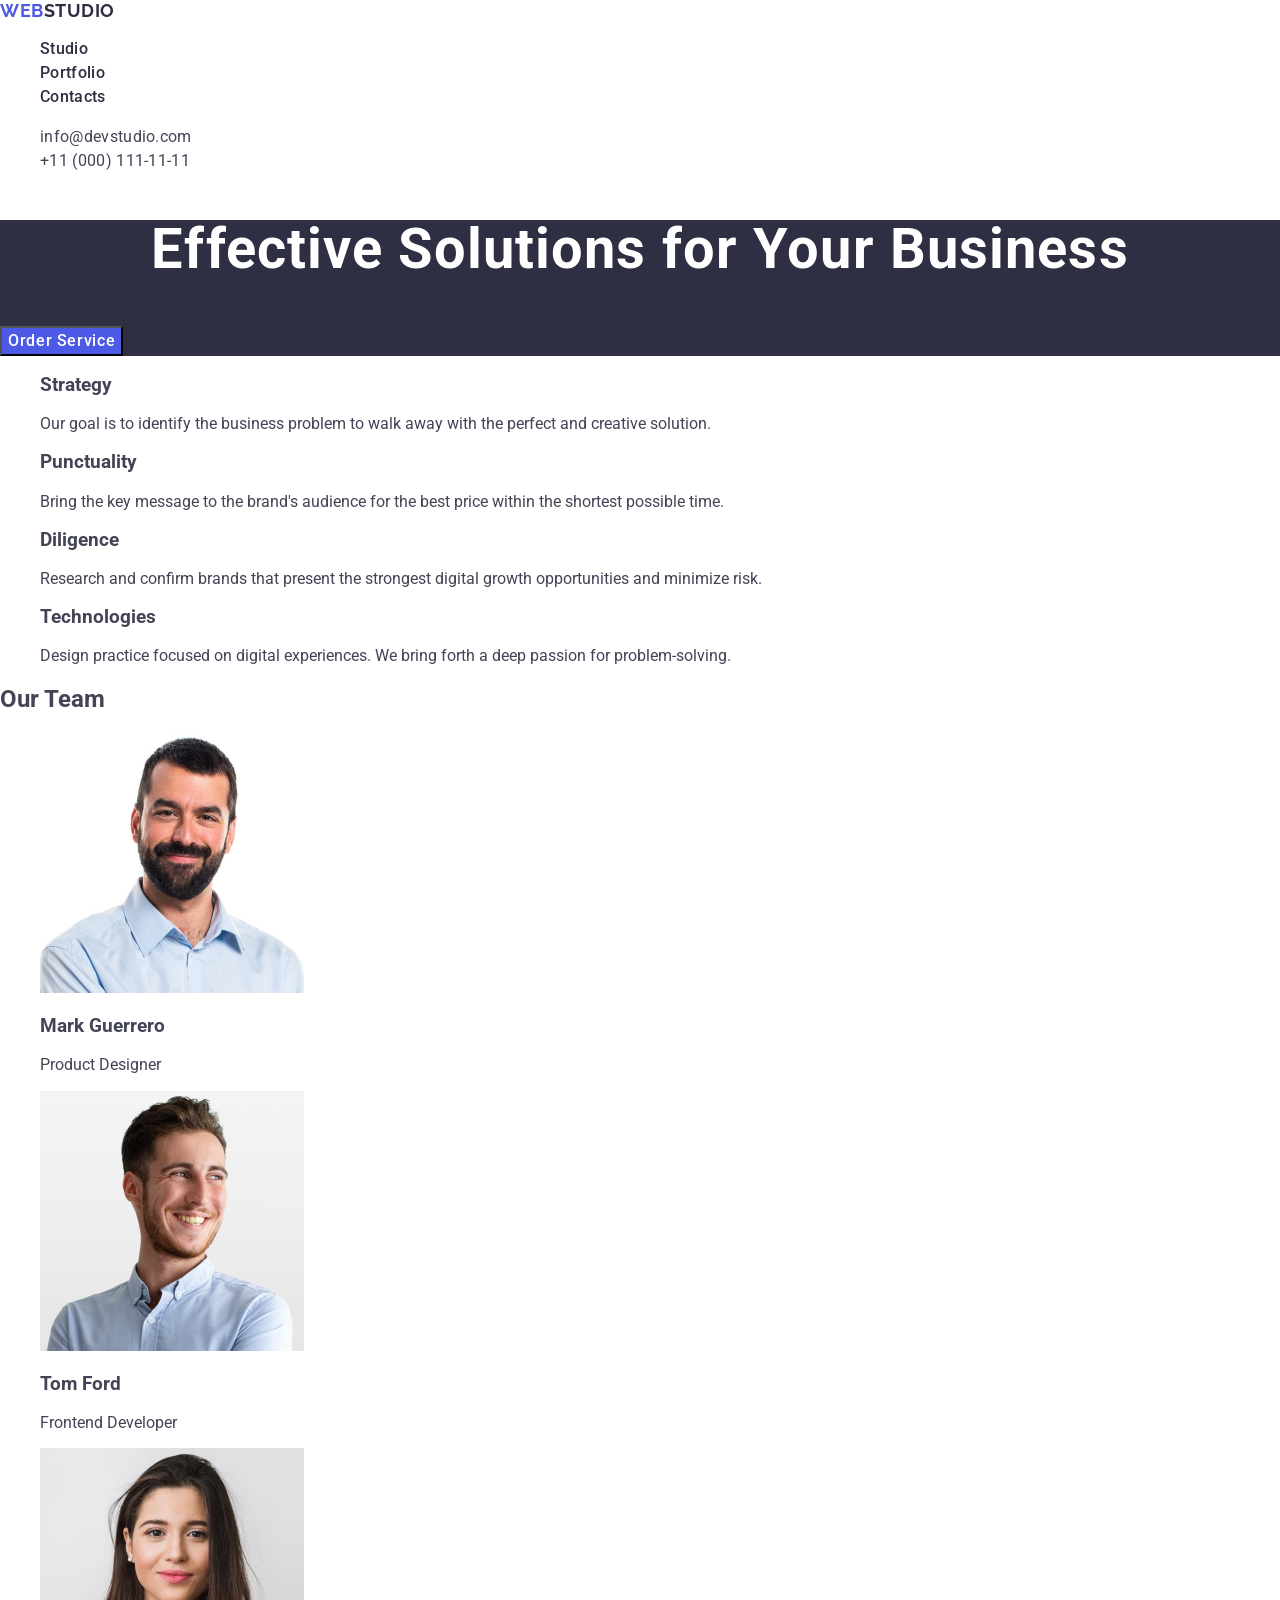
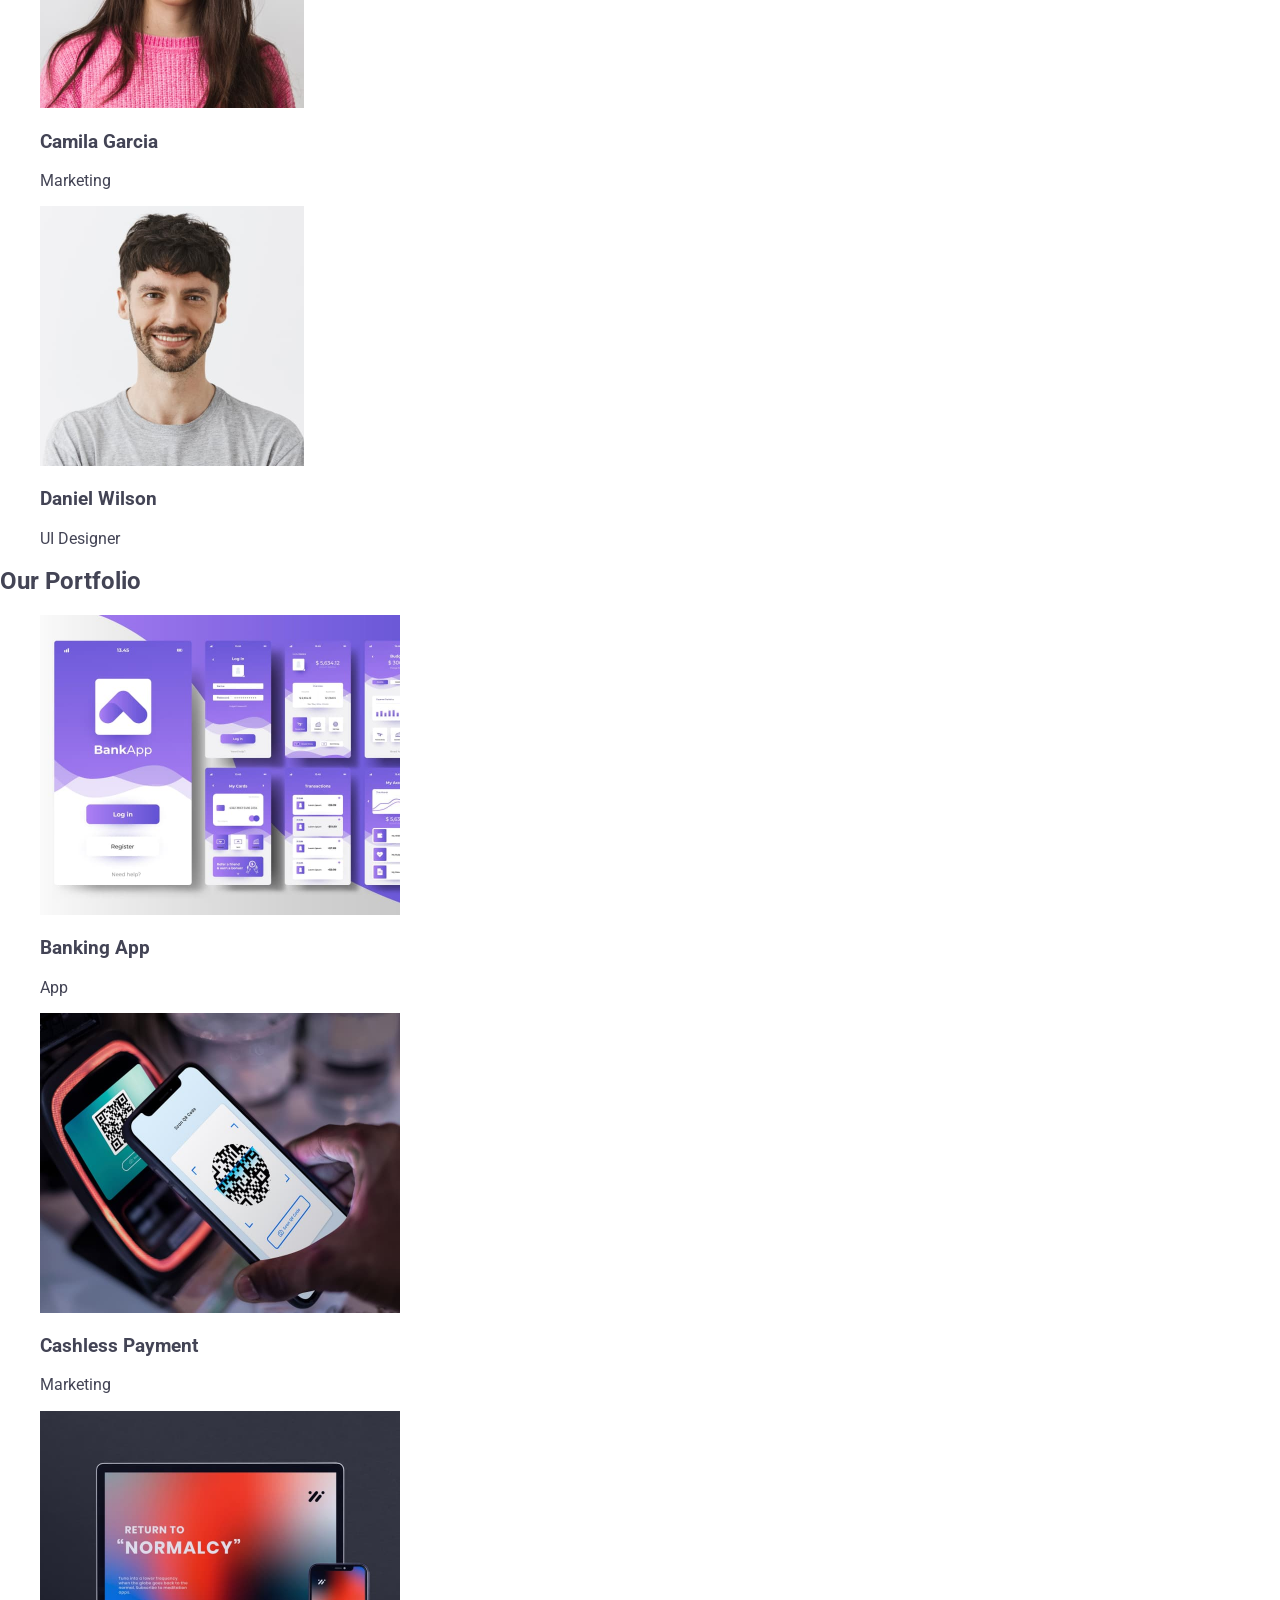
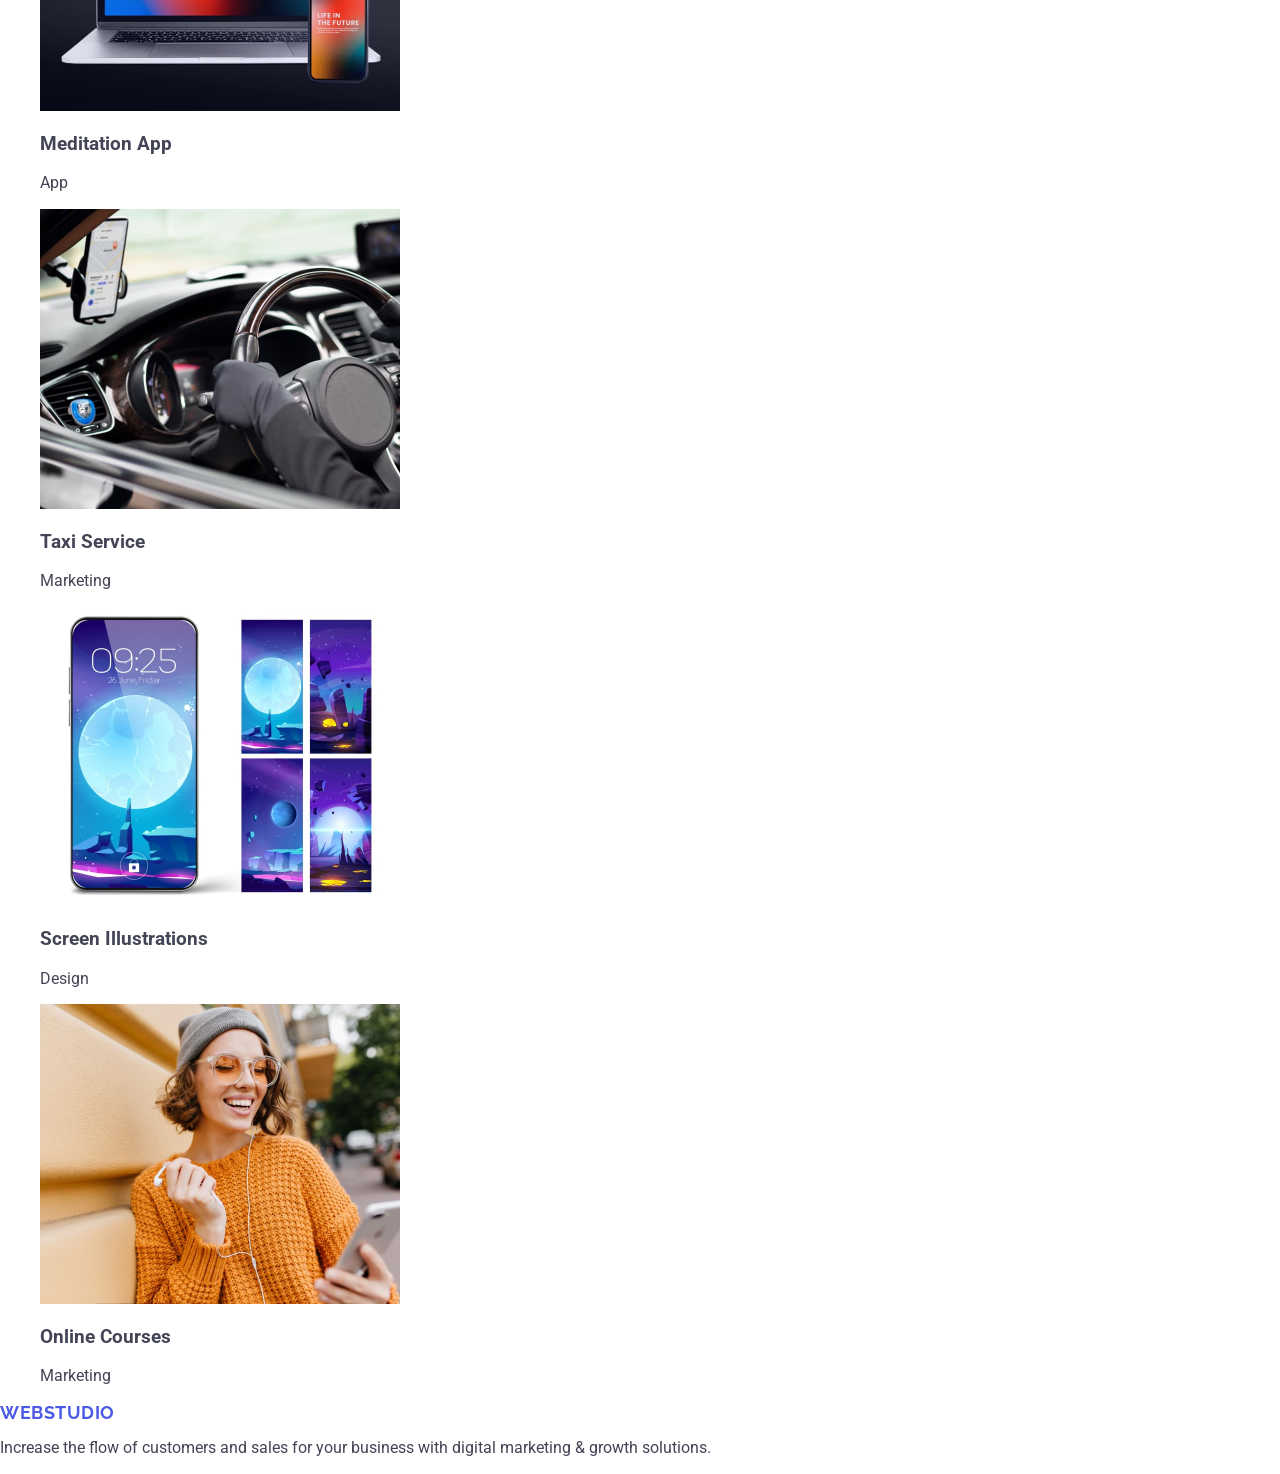
==== commit a253ea90: "add stylestwo" ====
--- a/index.html
+++ b/index.html
@@ -206,7 +206,7 @@
       <a class="logo footer-logo" href="./index.html"
         >Web<span class="logo-part">Studio</span></a
       >
-      <p>
+      <p class="footer-text">
         Increase the flow of customers and sales for your business with digital
         marketing & growth solutions.
       </p>
--- a/css/styles.css
+++ b/css/styles.css
@@ -66,7 +66,11 @@
         letter-spacing: 0.04em;
         color: #fff;
         cursor: pointer;
+        background-color: #4D5AE5;
 }
+.hero-button:hover,
+.hero-button:focus {
+    color: #404bbf;
 
 
 /*----------------ABOUT-------------*/
@@ -95,6 +99,7 @@
         letter-spacing: 0.02em;
         text-align: center;
         color: #2e2f42;
+        text-transform: capitalize;
 }
 .team-name {
         font-weight: 500;
@@ -111,6 +116,9 @@
         text-align: center;
         color: #434455;
 }
+.team-item { 
+    background-color: #FFFFFF;
+}
 
 /*-------------PORTFOLIO-----------*/
 
@@ -120,6 +128,7 @@
         letter-spacing: 0.02em;
         text-align: center;
         color: #2e2f42;
+        text-transform: capitalize;
 }
 
 .portfolio-name {
@@ -147,3 +156,10 @@
 .footer-logo .logo-part {
     color: #f4f4fd;
 }
+.footer-text {    
+font-size: 16px;
+line-height: 1.5;
+letter-spacing: 0.02em;
+color: #f4f4fd;
+}
+
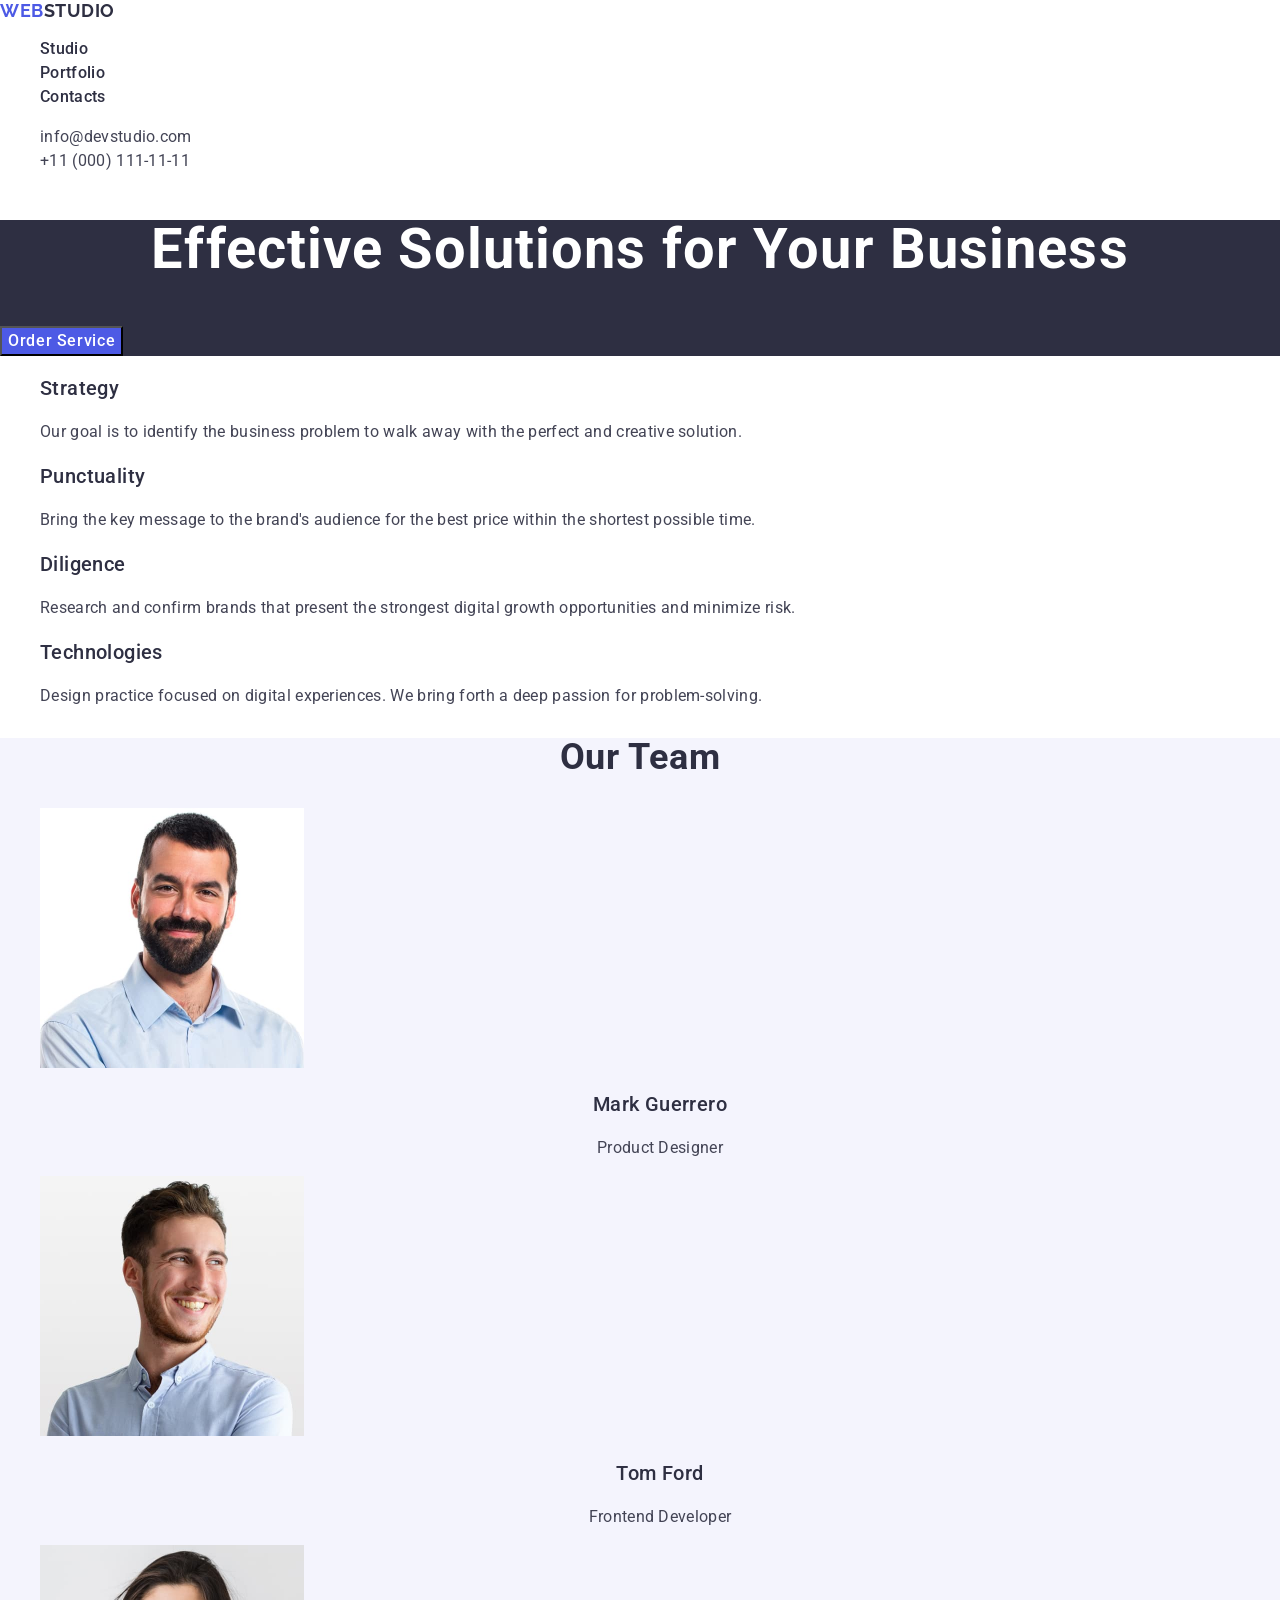
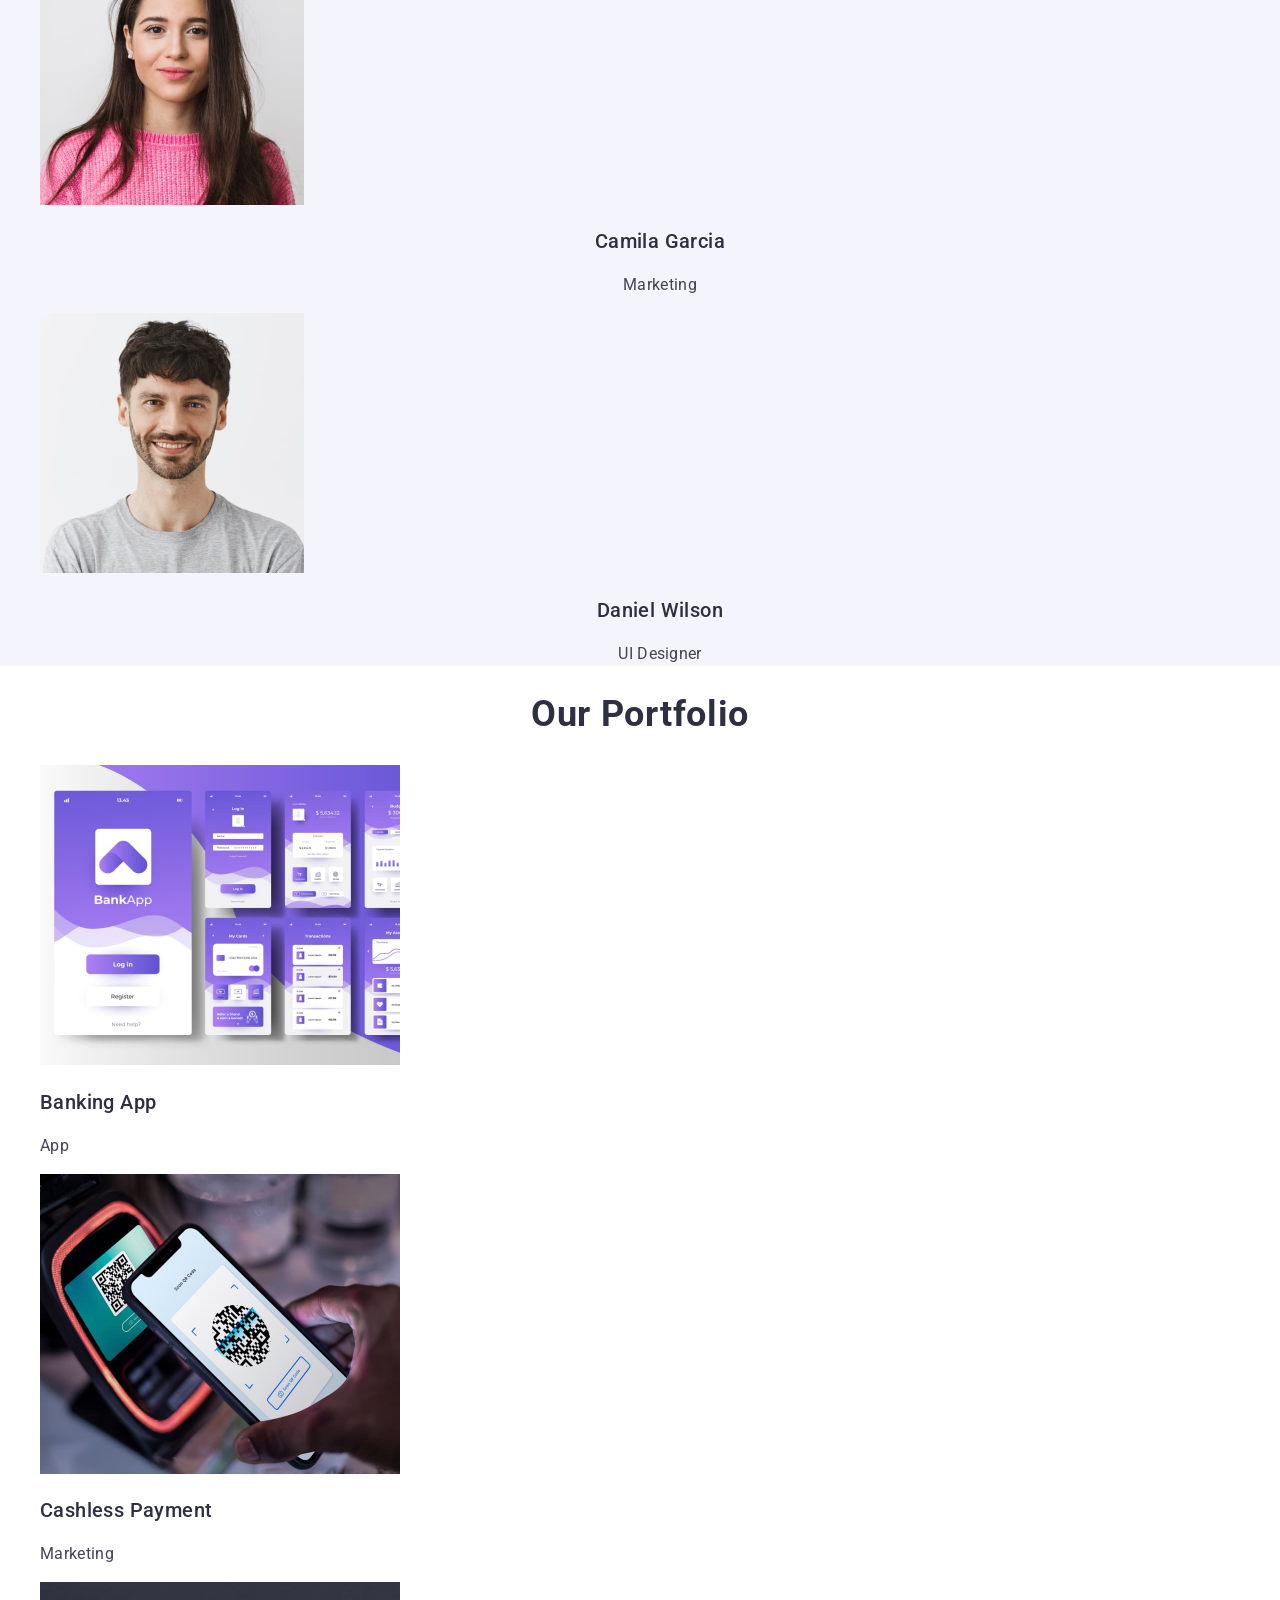
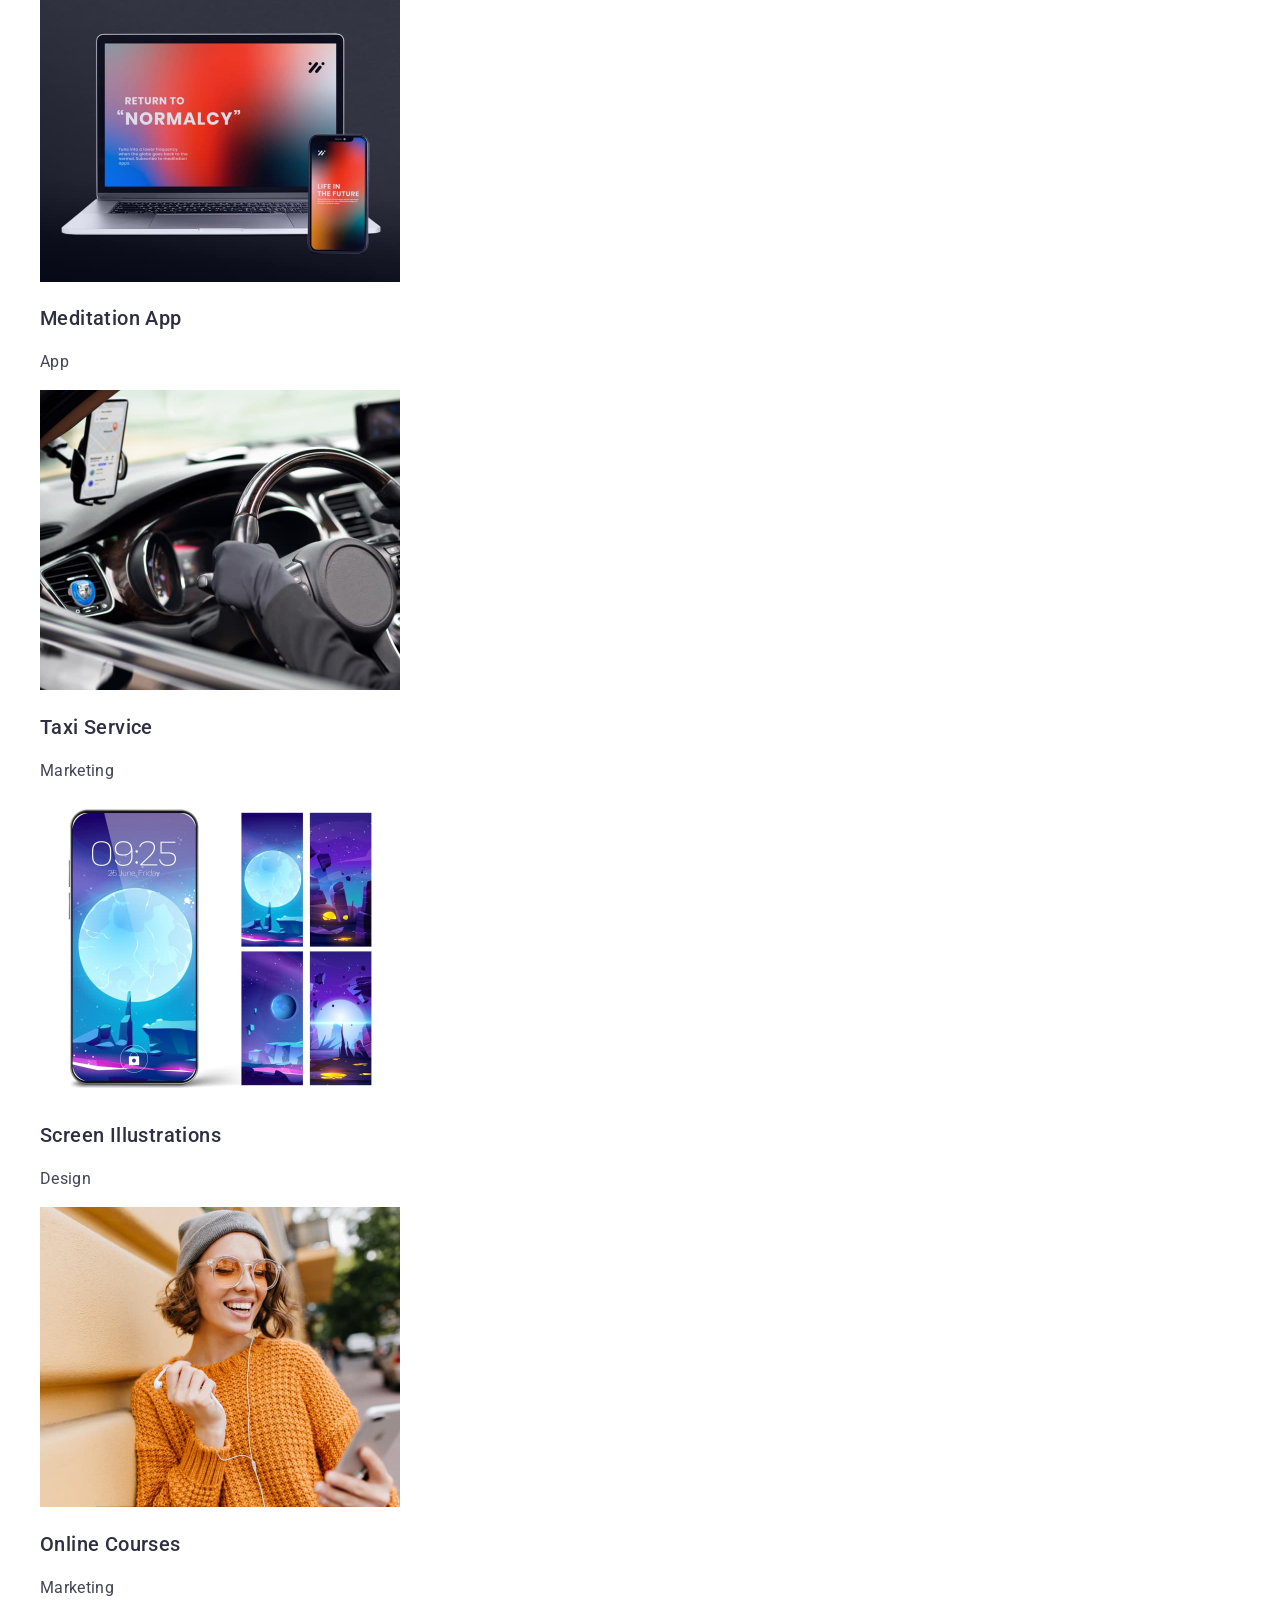
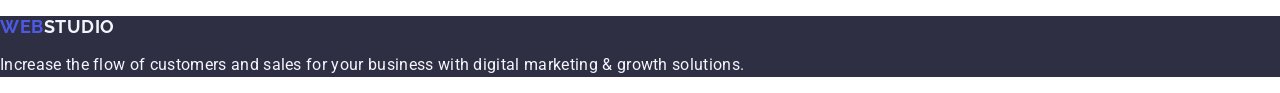
==== commit 74d97cd8: "styles5" ====
--- a/index.html
+++ b/index.html
@@ -91,7 +91,7 @@
           </li>
         </ul>
       </section>
-      <section class="team">
+      <section class="team-page">
         <h2 class="team-title">Our Team</h2>
         <ul class="team-list">
           <li class="team-item">
--- a/css/styles.css
+++ b/css/styles.css
@@ -46,7 +46,7 @@
     color: #404bbf;
 }
  
-/*-----------------HERO--------------*/
+/*-----------------HERO1--------------*/
 
 .hero-title {
 
@@ -71,27 +71,31 @@
 .hero-button:hover,
 .hero-button:focus {
     color: #404bbf;
+    background-color: #404BBF;
+}
 
 
-/*----------------ABOUT-------------*/
-.about-title {
+    /*----------------ABOUT2-------------*/
+
+ .about-title {
         font-weight: 500;
         font-size: 20px;
         line-height: 1.2;
         letter-spacing: 0.02em;
         color: #2e2f42;
-}
-.about-text {        
+     }
+        
+    .about-text {
+        font-weight: 400;
         font-size: 16px;
         line-height: 1.5;
         letter-spacing: 0.02em;
         color: #434455;
-}
+    }
 
 
 
-
-/*---------------OUR TEAM-------------*/
+/*---------------OUR TEAM3-------------*/
 
 .team-title {    
         font-size: 36px;
@@ -116,11 +120,11 @@
         text-align: center;
         color: #434455;
 }
-.team-item { 
-    background-color: #FFFFFF;
+.team-page { 
+    background-color: #F4F4FD;
 }
 
-/*-------------PORTFOLIO-----------*/
+/*-------------PORTFOLIO4-----------*/
 
 .portfolio-title {    
         font-size: 36px;
